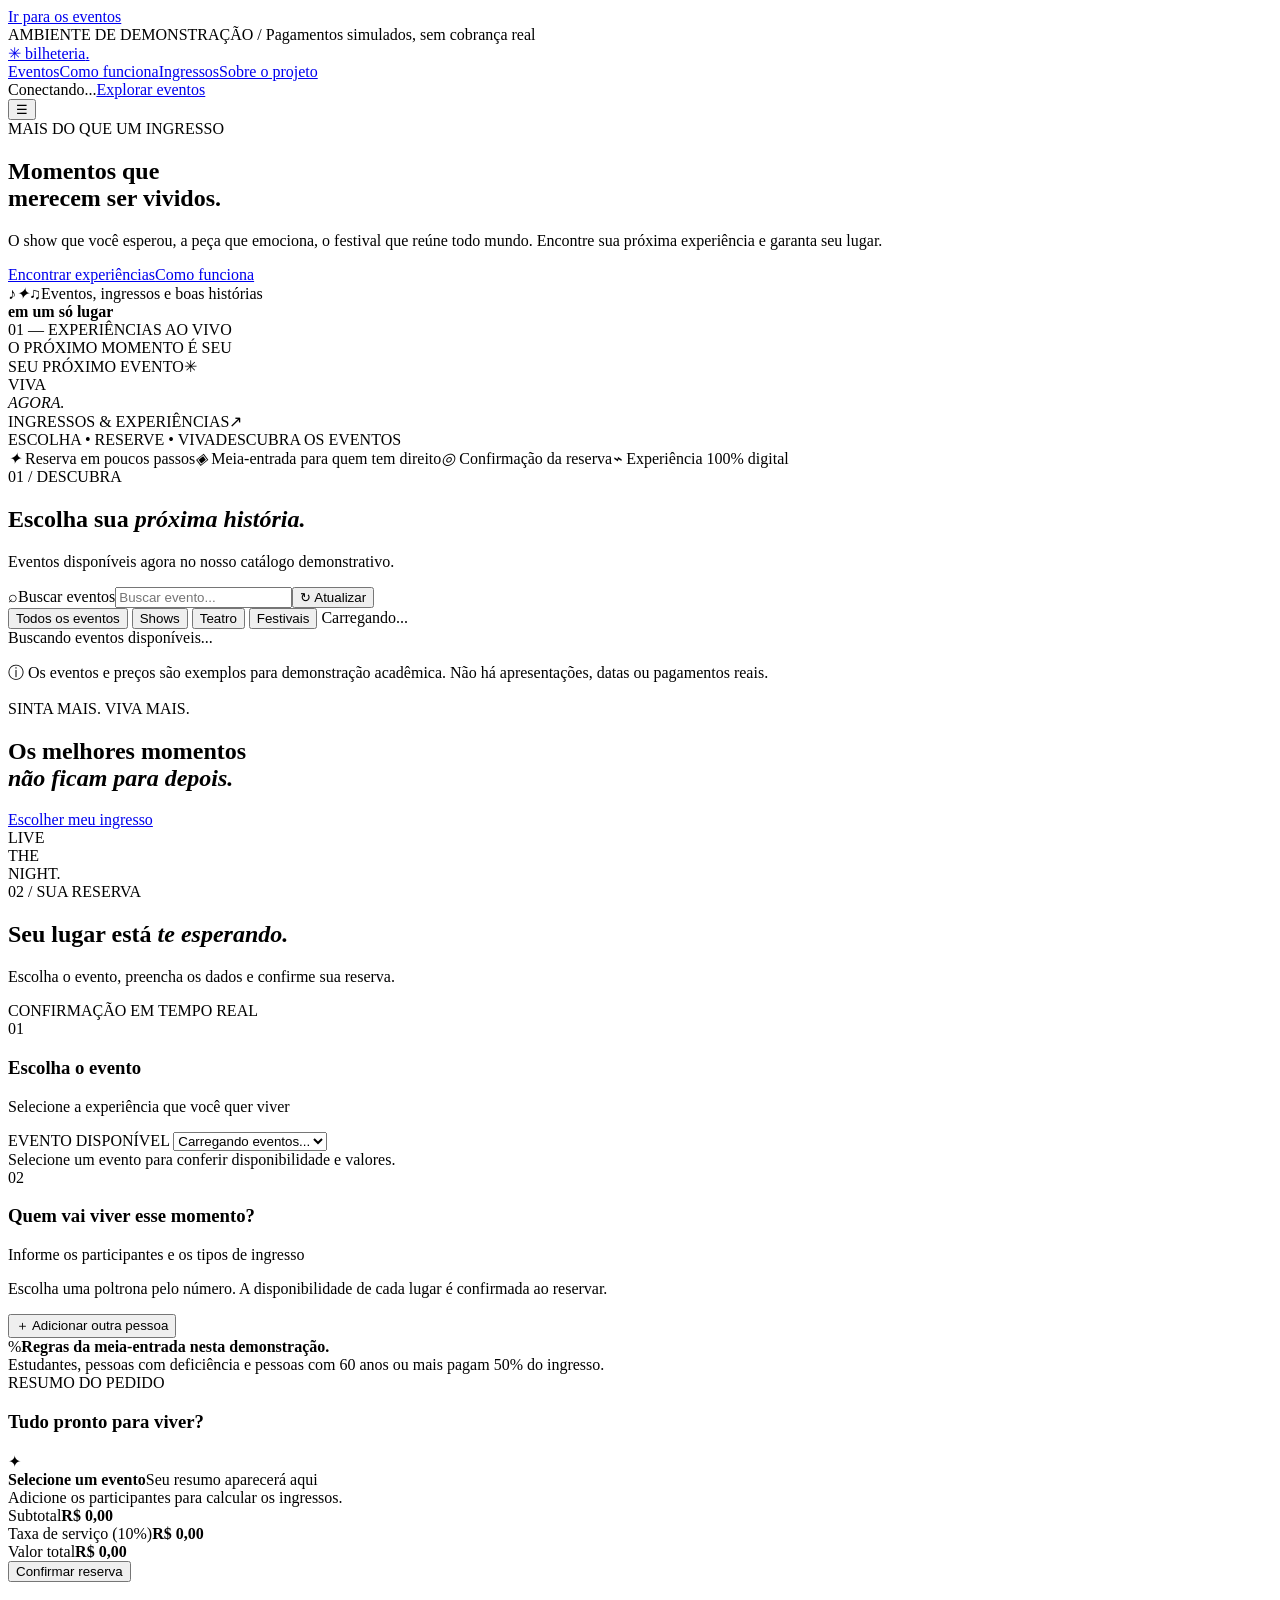
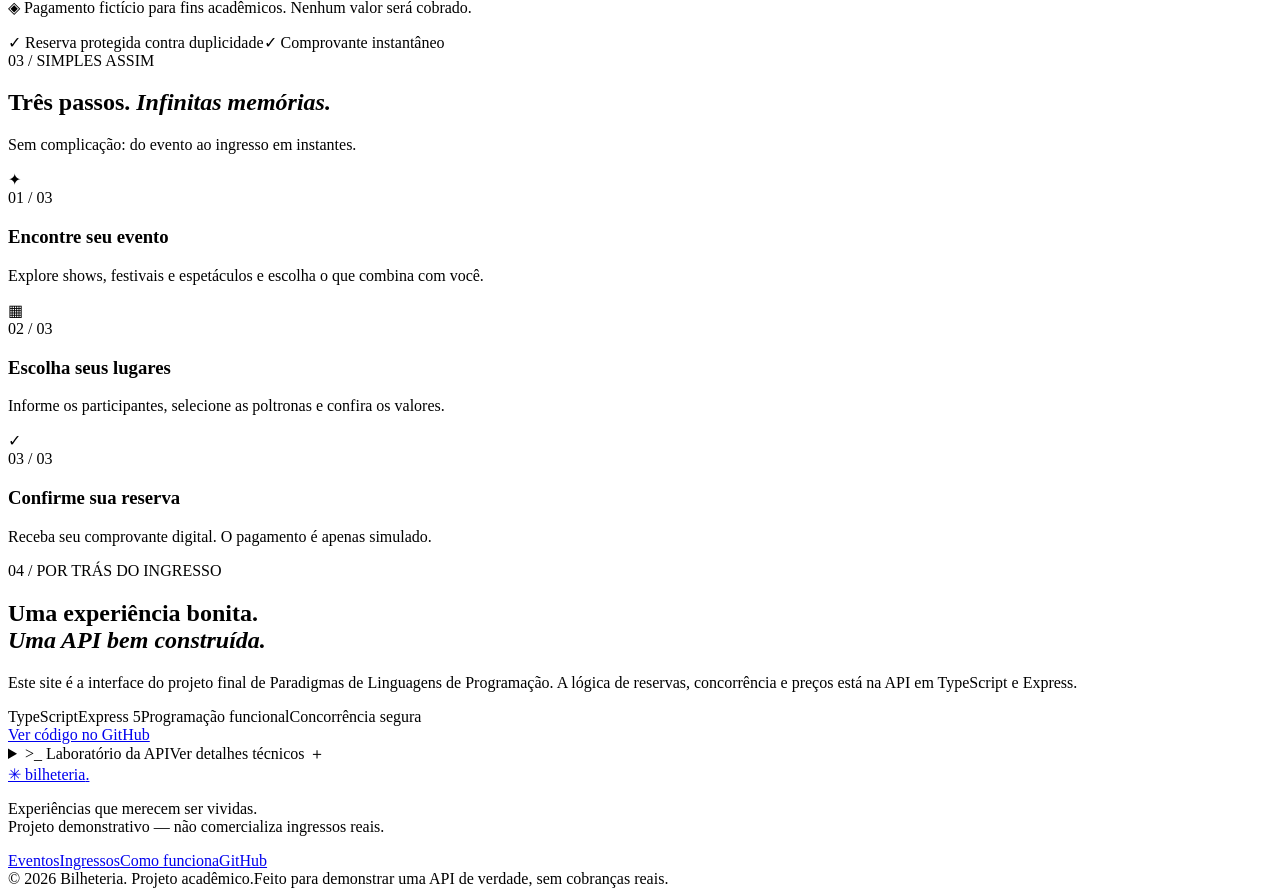
==== public/index.html @ a70cb49b "Corrige validação de reservas e interface e adiciona regressões completas" ====
<!doctype html>
<html lang="pt-BR">
<head>
  <meta charset="utf-8">
  <meta name="viewport" content="width=device-width, initial-scale=1">
  <meta name="theme-color" content="#090a10">
  <meta name="description" content="Escolha seu evento, selecione as poltronas e reserve ingressos em uma experiência simples e segura. Projeto demonstrativo de bilheteria.">
  <title>Bilheteria. — Viva o que importa</title>
  <link rel="preconnect" href="https://fonts.googleapis.com">
  <link rel="preconnect" href="https://fonts.gstatic.com" crossorigin>
  <link href="https://fonts.googleapis.com/css2?family=DM+Sans:wght@400;500;600;700;800&family=Outfit:wght@400;500;600;700;800;900&display=swap" rel="stylesheet">
  <link rel="stylesheet" href="/styles.css">
  <script src="/app.js" defer></script>
</head>
<body>
  <a class="skip-link" href="#eventos">Ir para os eventos</a>
  <div class="announcement"><span class="pulse"></span> AMBIENTE DE DEMONSTRAÇÃO <span class="announcement-divider">/</span> Pagamentos simulados, sem cobrança real</div>
  <header class="site-header">
    <div class="nav-container">
      <a class="logo" href="#inicio" aria-label="Bilheteria, início"><span class="logo-mark">✳</span> bilheteria<span class="logo-dot">.</span></a>
      <nav class="main-nav" aria-label="Menu principal">
        <a href="#eventos">Eventos</a><a href="#como-funciona">Como funciona</a><a href="#reserva">Ingressos</a><a href="#tecnologia">Sobre o projeto</a>
      </nav>
      <div class="nav-actions"><span class="connection-label" id="connection-label"><span class="connection-dot"></span> Conectando...</span><a class="nav-cta" href="#eventos">Explorar eventos</a></div>
      <button class="mobile-toggle" id="mobile-toggle" type="button" aria-expanded="false" aria-controls="mobile-menu" aria-label="Abrir menu">☰</button>
    </div>
    <nav class="mobile-menu" id="mobile-menu" aria-label="Menu móvel" hidden>
      <a href="#eventos">Eventos</a><a href="#como-funciona">Como funciona</a><a href="#reserva">Ingressos</a><a href="#tecnologia">Sobre o projeto</a>
    </nav>
  </header>

  <main id="inicio">
    <section class="hero container" aria-labelledby="hero-heading">
      <div class="hero-main">
        <div class="hero-kicker"><span class="kicker-line"></span> MAIS DO QUE UM INGRESSO</div>
        <h1 id="hero-heading">Momentos que<br><span>merecem ser vividos<span class="hero-period">.</span></span></h1>
        <p>O show que você esperou, a peça que emociona, o festival que reúne todo mundo. Encontre sua próxima experiência e garanta seu lugar.</p>
        <div class="hero-actions"><a class="btn btn-lime" href="#eventos">Encontrar experiências</a><a class="hero-text-link" href="#como-funciona">Como funciona</a></div>
        <div class="hero-proof"><span class="proof-avatars" aria-hidden="true"><i>♪</i><i>✦</i><i>♫</i></span><span>Eventos, ingressos e boas histórias<br><strong>em um só lugar</strong></span></div>
      </div>
      <div class="hero-media" aria-label="Público aproveitando um evento ao vivo">
        <div class="hero-photo"></div>
        <div class="hero-image-shade"></div>
        <div class="photo-index">01 — EXPERIÊNCIAS AO VIVO</div>
        <div class="hero-side-caption">O PRÓXIMO MOMENTO É SEU</div>
        <div class="hero-ticket" aria-hidden="true">
          <div class="mini-ticket-top"><span>SEU PRÓXIMO EVENTO</span><span>✳</span></div>
          <div class="mini-ticket-body"><span class="mini-ticket-word">VIVA<br><em>AGORA.</em></span><div class="fake-barcode"></div></div>
          <div class="mini-ticket-footer"><span>INGRESSOS & EXPERIÊNCIAS</span><span>↗</span></div>
        </div>
      </div>
      <div class="hero-bottom"><span>ESCOLHA • RESERVE • VIVA</span><span class="scroll-cue">DESCUBRA OS EVENTOS</span></div>
    </section>

    <section class="benefit-strip" aria-label="Benefícios da bilheteria"><div class="container strip-inner"><span><i aria-hidden="true">✦</i> Reserva em poucos passos</span><span><i aria-hidden="true">◈</i> Meia-entrada para quem tem direito</span><span><i aria-hidden="true">◎</i> Confirmação da reserva</span><span><i aria-hidden="true">⌁</i> Experiência 100% digital</span></div></section>

    <section class="events-section container" id="eventos" aria-labelledby="events-heading">
      <div class="section-heading">
        <div><div class="eyebrow">01 / DESCUBRA</div><h2 id="events-heading" tabindex="-1">Escolha sua <em>próxima história.</em></h2><p>Eventos disponíveis agora no nosso catálogo demonstrativo.</p></div>
        <div class="section-tools"><label class="search-wrap"><span aria-hidden="true">⌕</span><span class="sr-only">Buscar eventos</span><input id="search-events" type="search" placeholder="Buscar evento..." autocomplete="off"></label><button class="outline-button" type="button" id="refresh-events"><span aria-hidden="true">↻</span> Atualizar</button></div>
      </div>
      <div class="filter-row" role="group" aria-label="Filtrar por categoria">
        <button class="filter-pill active" type="button" data-filter="todos" aria-pressed="true">Todos os eventos</button>
        <button class="filter-pill" type="button" data-filter="show" aria-pressed="false">Shows</button>
        <button class="filter-pill" type="button" data-filter="teatro" aria-pressed="false">Teatro</button>
        <button class="filter-pill" type="button" data-filter="festival" aria-pressed="false">Festivais</button>
        <span class="catalog-counter" id="catalog-counter">Carregando...</span>
      </div>
      <div class="events-grid" id="events-grid" aria-live="polite"><div class="loading-events"><span class="spinner"></span> Buscando eventos disponíveis...</div></div>
      <p class="events-footnote"><span aria-hidden="true">ⓘ</span> Os eventos e preços são exemplos para demonstração acadêmica. Não há apresentações, datas ou pagamentos reais.</p>
    </section>

    <section class="story-banner container" aria-label="Inspiração para o próximo evento"><div class="story-banner-inner"><div><span class="banner-label">SINTA MAIS. VIVA MAIS.</span><h2>Os melhores momentos<br><em>não ficam para depois.</em></h2><a href="#reserva" class="banner-link">Escolher meu ingresso</a></div><div class="banner-graphic" aria-hidden="true"><span>LIVE<br>THE<br>NIGHT<span class="banner-dot">.</span></span><div class="banner-ring"></div></div></div></section>

    <section class="booking-section" id="reserva" aria-labelledby="booking-heading"><div class="container">
      <div class="section-heading booking-title"><div><div class="eyebrow">02 / SUA RESERVA</div><h2 id="booking-heading">Seu lugar está <em>te esperando.</em></h2><p>Escolha o evento, preencha os dados e confirme sua reserva.</p></div><span class="section-note"><span class="pulse"></span> CONFIRMAÇÃO EM TEMPO REAL</span></div>
      <div class="booking-layout">
        <div class="booking-main">
          <div class="booking-step-heading"><div class="step-number">01</div><div><h3>Escolha o evento</h3><p>Selecione a experiência que você quer viver</p></div></div>
          <label for="event-select" class="field-label">EVENTO DISPONÍVEL</label>
          <select id="event-select" class="select-input" form="reservation-form" required aria-describedby="seat-guidance"><option value="">Carregando eventos...</option></select>
          <div class="selected-event" id="selected-event"><span class="selected-placeholder">Selecione um evento para conferir disponibilidade e valores.</span></div>
          <div class="booking-divider"></div>
          <div class="booking-step-heading"><div class="step-number">02</div><div><h3>Quem vai viver esse momento?</h3><p>Informe os participantes e os tipos de ingresso</p></div></div>
          <form id="reservation-form" novalidate>
            <p class="seat-guidance" id="seat-guidance">Escolha uma poltrona pelo número. A disponibilidade de cada lugar é confirmada ao reservar.</p>
            <div id="reservation-message" class="reservation-message" role="status" aria-live="polite" aria-atomic="true" hidden></div>
            <button type="button" class="outline-button reset-reservation" id="reset-reservation" hidden>Entendi, iniciar outro pedido</button>
            <div id="ticket-list" class="ticket-list"></div>
            <button type="button" class="add-person" id="add-ticket"><span aria-hidden="true">＋</span> Adicionar outra pessoa</button>
            <div class="discount-note"><span class="note-icon">%</span><span><strong>Regras da meia-entrada nesta demonstração.</strong><br>Estudantes, pessoas com deficiência e pessoas com 60 anos ou mais pagam 50% do ingresso.</span></div>
          </form>
        </div>
        <aside class="checkout-panel" aria-labelledby="checkout-heading">
          <div class="checkout-eyebrow">RESUMO DO PEDIDO</div><h3 id="checkout-heading">Tudo pronto para viver?</h3>
          <div class="checkout-event" id="checkout-event"><div class="checkout-event-icon">✦</div><div><strong>Selecione um evento</strong><span>Seu resumo aparecerá aqui</span></div></div>
          <div class="summary-divider"></div>
          <div class="summary-rows" id="summary-rows"><div class="summary-empty">Adicione os participantes para calcular os ingressos.</div></div>
          <div class="summary-divider"></div>
          <div class="price-line"><span>Subtotal</span><strong id="summary-subtotal">R$ 0,00</strong></div>
          <div class="price-line"><span>Taxa de serviço (10%)</span><strong id="summary-fee">R$ 0,00</strong></div>
          <div class="summary-total"><span>Valor total</span><strong id="summary-total">R$ 0,00</strong></div>
          <button class="btn btn-lime checkout-button" type="submit" form="reservation-form" id="submit-reservation">Confirmar reserva</button>
          <p class="checkout-disclaimer"><span aria-hidden="true">◈</span> Pagamento fictício para fins acadêmicos. Nenhum valor será cobrado.</p>
          <div class="checkout-security"><span>✓ Reserva protegida contra duplicidade</span><span>✓ Comprovante instantâneo</span></div>
        </aside>
      </div>
    </div></section>

    <section class="how-section container" id="como-funciona" aria-labelledby="how-heading"><div class="section-heading"><div><div class="eyebrow">03 / SIMPLES ASSIM</div><h2 id="how-heading">Três passos. <em>Infinitas memórias.</em></h2><p>Sem complicação: do evento ao ingresso em instantes.</p></div></div>
      <div class="how-grid">
        <article class="how-card"><div class="how-icon">✦</div><div class="how-number">01 / 03</div><h3>Encontre seu evento</h3><p>Explore shows, festivais e espetáculos e escolha o que combina com você.</p></article>
        <article class="how-card"><div class="how-icon">▦</div><div class="how-number">02 / 03</div><h3>Escolha seus lugares</h3><p>Informe os participantes, selecione as poltronas e confira os valores.</p></article>
        <article class="how-card"><div class="how-icon">✓</div><div class="how-number">03 / 03</div><h3>Confirme sua reserva</h3><p>Receba seu comprovante digital. O pagamento é apenas simulado.</p></article>
      </div>
    </section>

    <section class="tech-section" id="tecnologia"><div class="container tech-content"><div><span class="eyebrow">04 / POR TRÁS DO INGRESSO</span><h2>Uma experiência bonita.<br><em>Uma API bem construída.</em></h2><p>Este site é a interface do projeto final de Paradigmas de Linguagens de Programação. A lógica de reservas, concorrência e preços está na API em TypeScript e Express.</p><div class="tech-tags"><span>TypeScript</span><span>Express 5</span><span>Programação funcional</span><span>Concorrência segura</span></div><a href="https://github.com/Gaabllez/bilheteria-api" target="_blank" rel="noopener noreferrer" class="outline-button tech-link">Ver código no GitHub</a></div>
    <details class="api-details"><summary><span><span class="terminal-icon">&gt;_</span> Laboratório da API</span><span>Ver detalhes técnicos ＋</span></summary><div class="api-inner"><p>As mesmas rotas do projeto original permanecem disponíveis:</p><div class="endpoint"><span class="get">GET</span><code>/eventos</code><span>Lista eventos e disponibilidade</span></div><div class="endpoint"><span class="post">POST</span><code>/reservas</code><span>Processa uma reserva e retorna comprovante</span></div><div class="api-response-heading"><span>Última resposta HTTP</span><button type="button" id="copy-response">Copiar JSON</button></div><div class="response-meta" id="response-meta">Nenhuma requisição enviada.</div><pre id="response-body" class="response-code">Aguardando resposta da API.</pre><p class="api-warning">A API não informa quais poltronas estão ocupadas individualmente; a confirmação ocorre ao reservar. Em caso de conflito, escolha outro lugar.</p></div></details>
    </div></section>
  </main>

  <footer class="site-footer"><div class="container footer-layout"><div><a class="logo footer-logo" href="#inicio"><span class="logo-mark">✳</span> bilheteria<span class="logo-dot">.</span></a><p>Experiências que merecem ser vividas.<br>Projeto demonstrativo — não comercializa ingressos reais.</p></div><div class="footer-links"><a href="#eventos">Eventos</a><a href="#reserva">Ingressos</a><a href="#como-funciona">Como funciona</a><a href="https://github.com/Gaabllez/bilheteria-api" target="_blank" rel="noopener noreferrer">GitHub</a></div></div><div class="container footer-bottom"><span>© 2026 Bilheteria. Projeto acadêmico.</span><span>Feito para demonstrar uma API de verdade, sem cobranças reais.</span></div></footer>

  <dialog id="receipt-dialog" class="receipt-dialog" aria-labelledby="receipt-heading"><div class="receipt-content"><div class="receipt-success"><span>✓</span></div><div class="receipt-kicker">RESERVA CONFIRMADA</div><h2 id="receipt-heading">Seu momento começa agora.</h2><p>Sua reserva de demonstração foi confirmada. Guarde os dados do seu comprovante.</p><div class="receipt-ticket"><div class="receipt-top"><span>COMPROVANTE DIGITAL</span><span>✳ BILHETERIA.</span></div><div class="receipt-info" id="receipt-info"></div><div class="receipt-divider"></div><div class="receipt-items" id="receipt-items"></div><div class="receipt-total"><span>TOTAL DA RESERVA</span><strong id="receipt-total"></strong></div></div><div class="receipt-actions"><button type="button" class="btn btn-lime" id="close-receipt">Voltar aos eventos</button><button type="button" class="outline-button" id="print-receipt">Imprimir comprovante</button></div><span class="receipt-disclaimer">Comprovante fictício: não é válido para entrada em eventos reais.</span></div></dialog>
  <div id="toast" class="toast" role="status" aria-live="polite" hidden></div>
  <template id="ticket-template"><fieldset class="ticket-card"><legend class="sr-only">Dados do participante</legend><div class="ticket-card-head"><span class="ticket-tag">INGRESSO 01</span><button type="button" class="remove-ticket" aria-label="Remover participante">Remover <span>×</span></button></div><div class="ticket-fields"><label class="form-field name-field">NOME COMPLETO<input name="nome" type="text" placeholder="Como você se chama?" maxlength="80" autocomplete="name" aria-describedby="reservation-message" required></label><label class="form-field">IDADE<input name="idade" type="number" min="0" max="120" step="1" inputmode="numeric" value="25" aria-describedby="reservation-message" required></label><label class="form-field">POLTRONA<input name="poltrona" type="number" min="1" step="1" inputmode="numeric" value="1" aria-describedby="seat-guidance reservation-message" required></label></div><div class="ticket-checks"><label><input name="estudante" type="checkbox"><span>Sou estudante</span></label><label><input name="pcd" type="checkbox"><span>Sou pessoa com deficiência</span></label></div><div class="ticket-price"><span class="ticket-kind">Entrada inteira</span><strong class="ticket-amount">R$ 0,00</strong></div></fieldset></template>
</body>
</html>
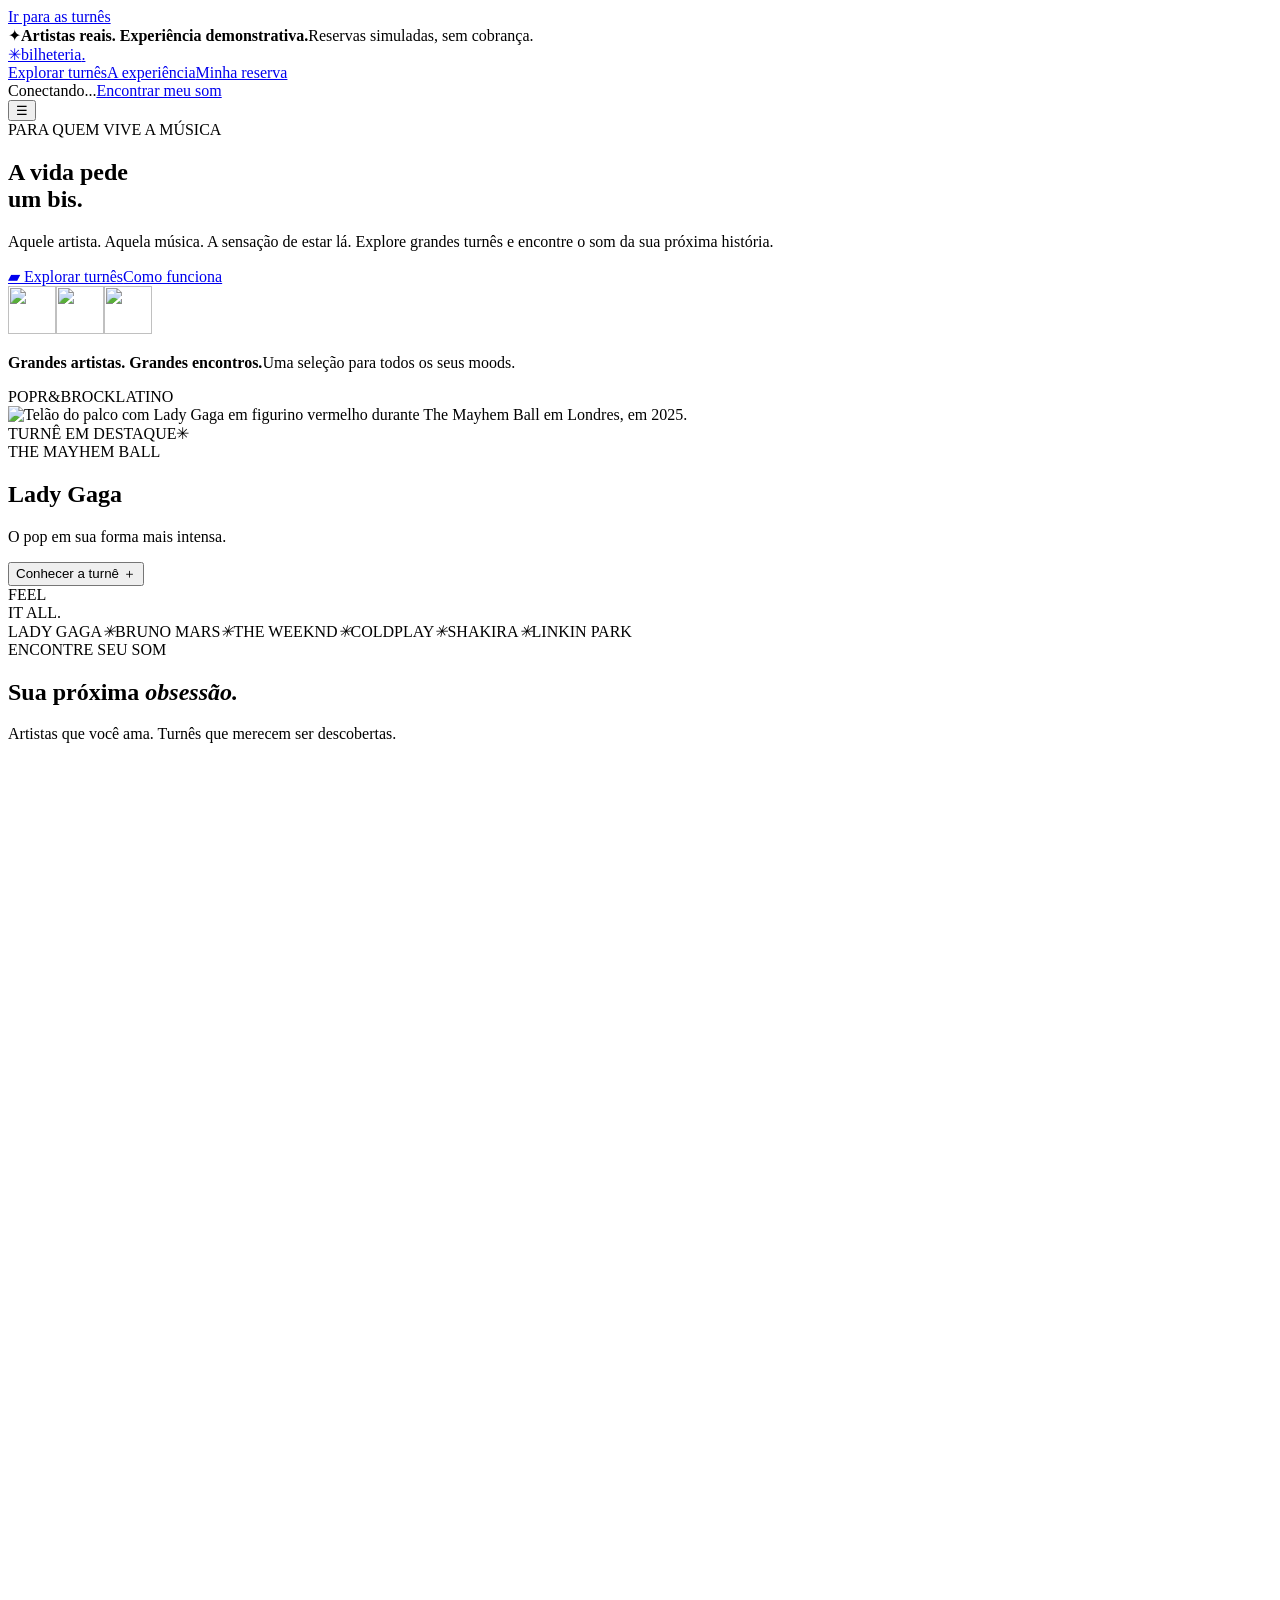
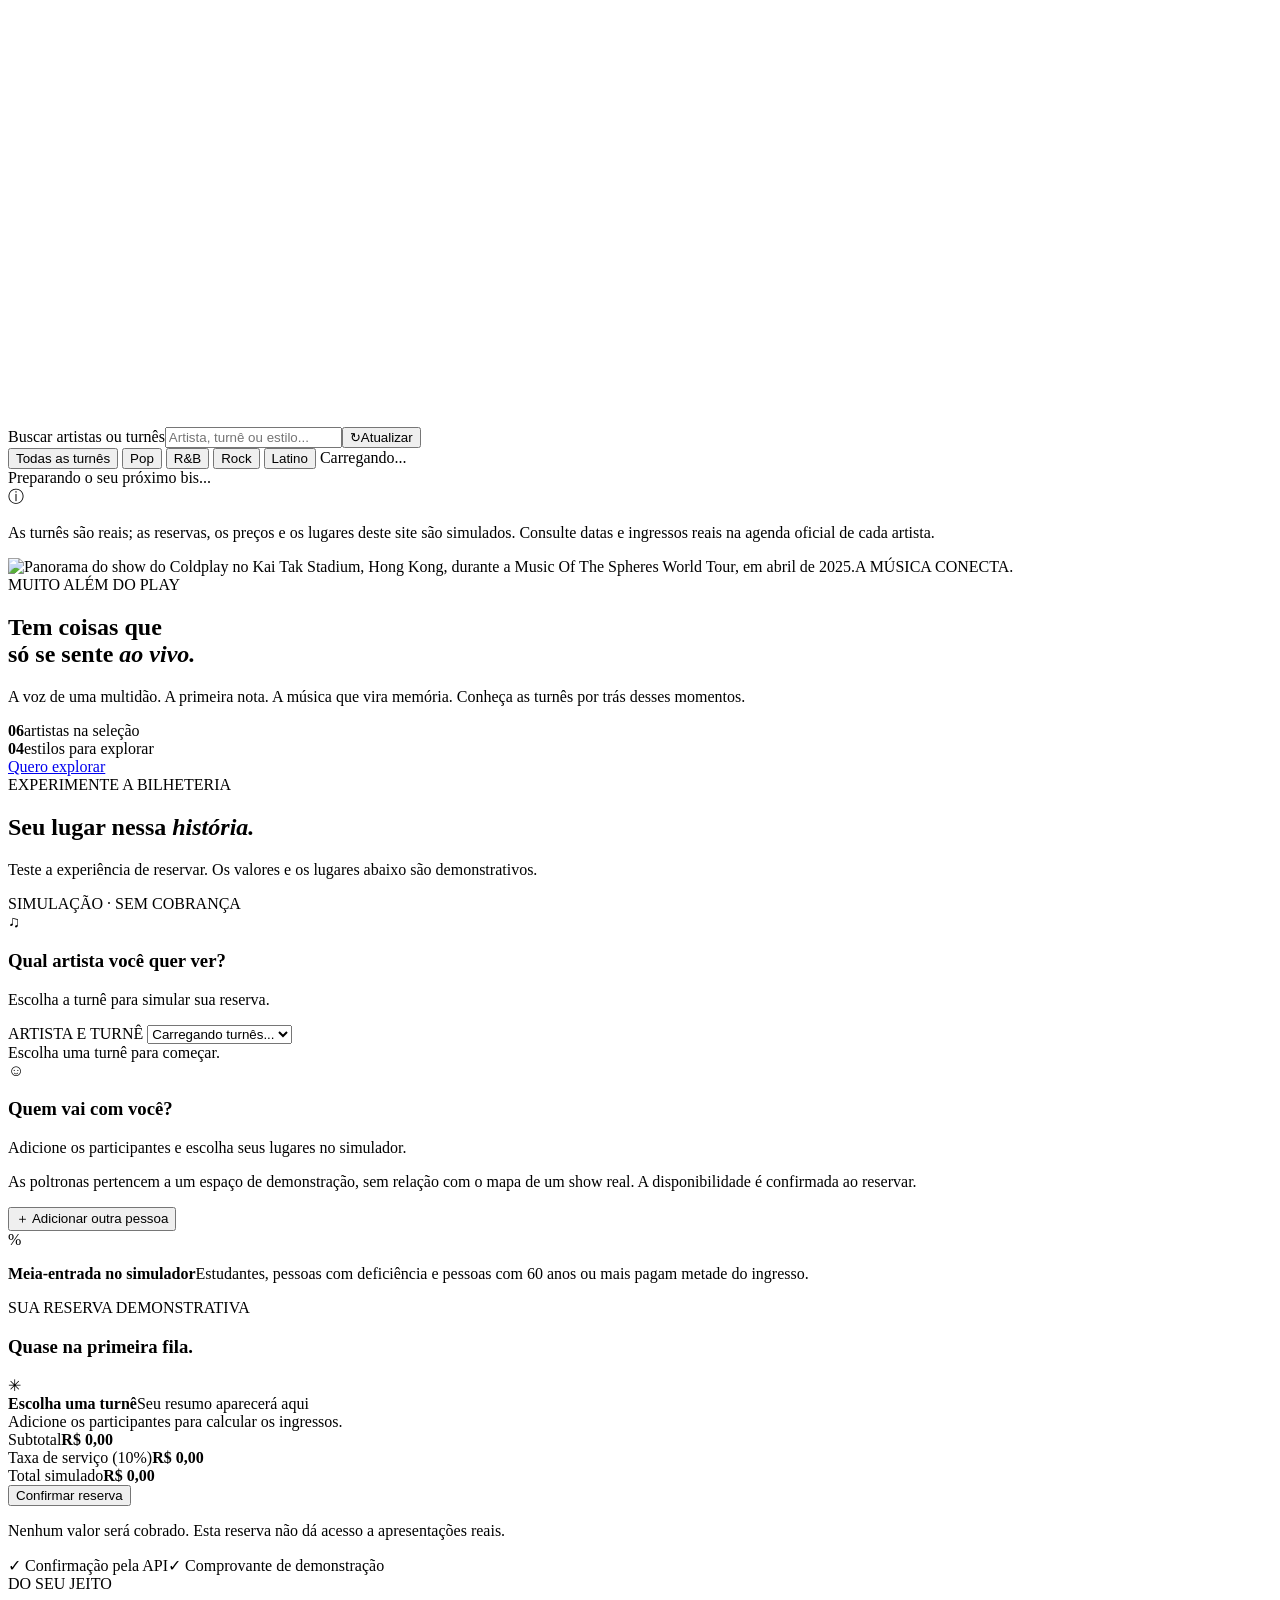
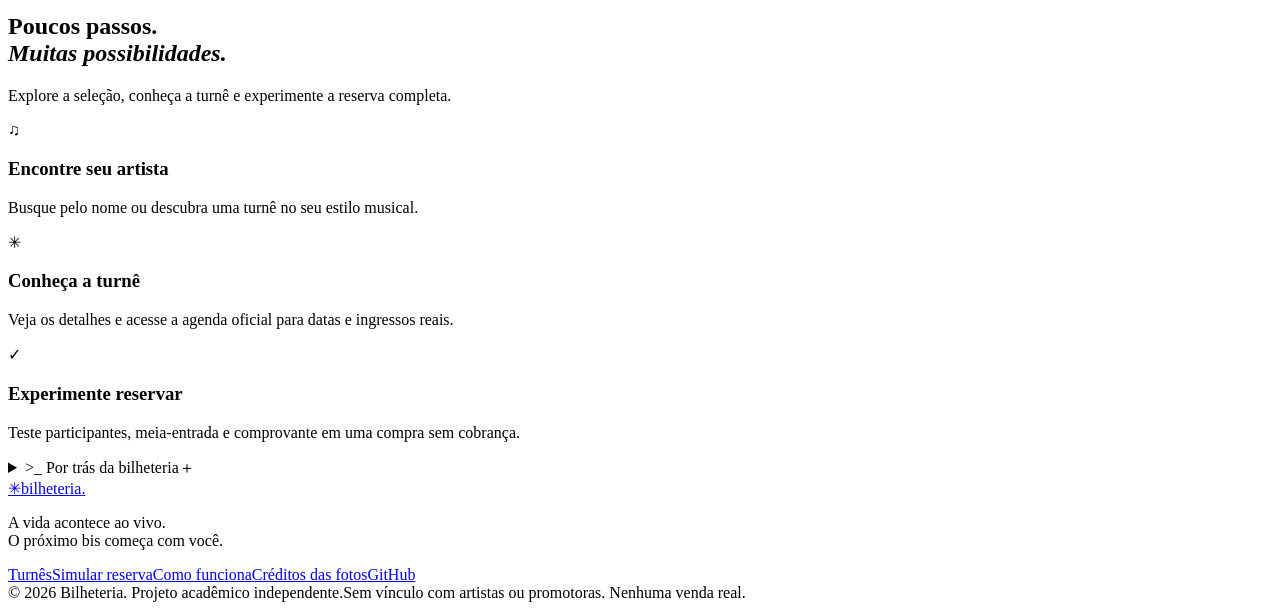
==== commit a630347e: "feat: apresentar artistas e turnês reais em nova experiência de bilheteria" ====
--- a/public/index.html
+++ b/public/index.html
@@ -3,9 +3,10 @@
 <head>
   <meta charset="utf-8">
   <meta name="viewport" content="width=device-width, initial-scale=1">
-  <meta name="theme-color" content="#090a10">
-  <meta name="description" content="Escolha seu evento, selecione as poltronas e reserve ingressos em uma experiência simples e segura. Projeto demonstrativo de bilheteria.">
+  <meta name="theme-color" content="#0a0b0d">
+  <meta name="description" content="Explore turnês reais de Lady Gaga, Bruno Mars, The Weeknd, Coldplay, Shakira e Linkin Park. Conheça os shows e experimente nossa bilheteria acadêmica.">
   <title>Bilheteria. — Viva o que importa</title>
+  <link rel="icon" href="/favicon.svg" type="image/svg+xml">
   <link rel="preconnect" href="https://fonts.googleapis.com">
   <link rel="preconnect" href="https://fonts.gstatic.com" crossorigin>
   <link href="https://fonts.googleapis.com/css2?family=DM+Sans:wght@400;500;600;700;800&family=Outfit:wght@400;500;600;700;800;900&display=swap" rel="stylesheet">
@@ -13,117 +14,120 @@
   <script src="/app.js" defer></script>
 </head>
 <body>
-  <a class="skip-link" href="#eventos">Ir para os eventos</a>
-  <div class="announcement"><span class="pulse"></span> AMBIENTE DE DEMONSTRAÇÃO <span class="announcement-divider">/</span> Pagamentos simulados, sem cobrança real</div>
+  <a class="skip-link" href="#eventos">Ir para as turnês</a>
+  <div class="announcement"><span class="demo-mark" aria-hidden="true">✦</span><strong>Artistas reais. Experiência demonstrativa.</strong><span>Reservas simuladas, sem cobrança.</span></div>
   <header class="site-header">
-    <div class="nav-container">
-      <a class="logo" href="#inicio" aria-label="Bilheteria, início"><span class="logo-mark">✳</span> bilheteria<span class="logo-dot">.</span></a>
-      <nav class="main-nav" aria-label="Menu principal">
-        <a href="#eventos">Eventos</a><a href="#como-funciona">Como funciona</a><a href="#reserva">Ingressos</a><a href="#tecnologia">Sobre o projeto</a>
-      </nav>
-      <div class="nav-actions"><span class="connection-label" id="connection-label"><span class="connection-dot"></span> Conectando...</span><a class="nav-cta" href="#eventos">Explorar eventos</a></div>
-      <button class="mobile-toggle" id="mobile-toggle" type="button" aria-expanded="false" aria-controls="mobile-menu" aria-label="Abrir menu">☰</button>
+    <div class="container nav-container">
+      <a class="logo" href="#inicio" aria-label="Bilheteria, início"><span class="logo-mark" aria-hidden="true">✳</span><span>bilheteria<span class="logo-dot">.</span></span></a>
+      <nav class="main-nav" aria-label="Menu principal"><a href="#eventos">Explorar turnês</a><a href="#experiencias">A experiência</a><a href="#reserva">Minha reserva</a></nav>
+      <div class="nav-actions"><span class="connection-label" id="connection-label"><span class="connection-dot"></span> Conectando...</span><a class="nav-cta" href="#eventos">Encontrar meu som</a></div>
+      <button class="mobile-toggle" id="mobile-toggle" type="button" aria-expanded="false" aria-controls="mobile-menu" aria-label="Abrir menu"><span aria-hidden="true">☰</span></button>
     </div>
-    <nav class="mobile-menu" id="mobile-menu" aria-label="Menu móvel" hidden>
-      <a href="#eventos">Eventos</a><a href="#como-funciona">Como funciona</a><a href="#reserva">Ingressos</a><a href="#tecnologia">Sobre o projeto</a>
-    </nav>
+    <nav class="mobile-menu" id="mobile-menu" aria-label="Menu móvel" hidden><a href="#eventos">Explorar turnês</a><a href="#experiencias">A experiência</a><a href="#reserva">Minha reserva</a><a href="#como-funciona">Como funciona</a></nav>
   </header>
 
   <main id="inicio">
     <section class="hero container" aria-labelledby="hero-heading">
       <div class="hero-main">
-        <div class="hero-kicker"><span class="kicker-line"></span> MAIS DO QUE UM INGRESSO</div>
-        <h1 id="hero-heading">Momentos que<br><span>merecem ser vividos<span class="hero-period">.</span></span></h1>
-        <p>O show que você esperou, a peça que emociona, o festival que reúne todo mundo. Encontre sua próxima experiência e garanta seu lugar.</p>
-        <div class="hero-actions"><a class="btn btn-lime" href="#eventos">Encontrar experiências</a><a class="hero-text-link" href="#como-funciona">Como funciona</a></div>
-        <div class="hero-proof"><span class="proof-avatars" aria-hidden="true"><i>♪</i><i>✦</i><i>♫</i></span><span>Eventos, ingressos e boas histórias<br><strong>em um só lugar</strong></span></div>
+        <div class="hero-kicker"><span class="kicker-line"></span> PARA QUEM VIVE A MÚSICA</div>
+        <h1 id="hero-heading">A vida pede<br><span>um bis.</span></h1>
+        <p>Aquele artista. Aquela música. A sensação de estar lá. Explore grandes turnês e encontre o som da sua próxima história.</p>
+        <div class="hero-actions"><a class="btn btn-lime" href="#eventos"><span class="ticket-icon" aria-hidden="true">▰</span> Explorar turnês</a><a class="hero-text-link" href="#como-funciona">Como funciona</a></div>
+        <div class="hero-proof"><div class="artist-avatars" aria-hidden="true"><img src="/images/artists/gaga.webp" alt="" width="48" height="48"><img src="/images/artists/bruno-mars.webp" alt="" width="48" height="48"><img src="/images/artists/the-weeknd.webp" alt="" width="48" height="48"></div><p><strong>Grandes artistas. Grandes encontros.</strong><span>Uma seleção para todos os seus moods.</span></p></div>
+        <div class="hero-bottom"><span>POP</span><span>R&amp;B</span><span>ROCK</span><span>LATINO</span></div>
       </div>
-      <div class="hero-media" aria-label="Público aproveitando um evento ao vivo">
-        <div class="hero-photo"></div>
+      <div class="hero-media">
+        <img class="hero-photo" src="/images/artists/hero-gaga.webp" alt="Telão do palco com Lady Gaga em figurino vermelho durante The Mayhem Ball em Londres, em 2025." width="1600" height="900" fetchpriority="high">
         <div class="hero-image-shade"></div>
-        <div class="photo-index">01 — EXPERIÊNCIAS AO VIVO</div>
-        <div class="hero-side-caption">O PRÓXIMO MOMENTO É SEU</div>
-        <div class="hero-ticket" aria-hidden="true">
-          <div class="mini-ticket-top"><span>SEU PRÓXIMO EVENTO</span><span>✳</span></div>
-          <div class="mini-ticket-body"><span class="mini-ticket-word">VIVA<br><em>AGORA.</em></span><div class="fake-barcode"></div></div>
-          <div class="mini-ticket-footer"><span>INGRESSOS & EXPERIÊNCIAS</span><span>↗</span></div>
-        </div>
+        <div class="hero-topline"><span class="hero-feature-tag">TURNÊ EM DESTAQUE</span><span class="hero-symbol" aria-hidden="true">✳</span></div>
+        <div class="hero-artist"><span class="hero-tour-label">THE MAYHEM BALL</span><h2>Lady Gaga</h2><p>O pop em sua forma mais intensa.</p><button class="hero-tour-button" id="featured-tour" type="button">Conhecer a turnê <span aria-hidden="true">＋</span></button></div>
+        <div class="hero-stamp" aria-hidden="true">FEEL<br>IT ALL.</div>
       </div>
-      <div class="hero-bottom"><span>ESCOLHA • RESERVE • VIVA</span><span class="scroll-cue">DESCUBRA OS EVENTOS</span></div>
     </section>
 
-    <section class="benefit-strip" aria-label="Benefícios da bilheteria"><div class="container strip-inner"><span><i aria-hidden="true">✦</i> Reserva em poucos passos</span><span><i aria-hidden="true">◈</i> Meia-entrada para quem tem direito</span><span><i aria-hidden="true">◎</i> Confirmação da reserva</span><span><i aria-hidden="true">⌁</i> Experiência 100% digital</span></div></section>
+    <div class="artist-ribbon" aria-hidden="true"><div class="container"><span>LADY GAGA</span><i>✳</i><span>BRUNO MARS</span><i>✳</i><span>THE WEEKND</span><i>✳</i><span>COLDPLAY</span><i>✳</i><span>SHAKIRA</span><i>✳</i><span>LINKIN PARK</span></div></div>
 
     <section class="events-section container" id="eventos" aria-labelledby="events-heading">
       <div class="section-heading">
-        <div><div class="eyebrow">01 / DESCUBRA</div><h2 id="events-heading" tabindex="-1">Escolha sua <em>próxima história.</em></h2><p>Eventos disponíveis agora no nosso catálogo demonstrativo.</p></div>
-        <div class="section-tools"><label class="search-wrap"><span aria-hidden="true">⌕</span><span class="sr-only">Buscar eventos</span><input id="search-events" type="search" placeholder="Buscar evento..." autocomplete="off"></label><button class="outline-button" type="button" id="refresh-events"><span aria-hidden="true">↻</span> Atualizar</button></div>
+        <div><div class="eyebrow">ENCONTRE SEU SOM</div><h2 id="events-heading" tabindex="-1">Sua próxima <em>obsessão.</em></h2><p>Artistas que você ama. Turnês que merecem ser descobertas.</p></div>
+        <div class="section-tools"><label class="search-wrap" for="search-events"><svg aria-hidden="true" viewBox="0 0 24 24" fill="none"><circle cx="10.5" cy="10.5" r="6.5"></circle><path d="m16 16 5 5"></path></svg><span class="sr-only">Buscar artistas ou turnês</span><input id="search-events" type="search" placeholder="Artista, turnê ou estilo..." autocomplete="off"></label><button class="outline-button refresh-button" type="button" id="refresh-events" aria-label="Atualizar catálogo"><span aria-hidden="true">↻</span><span class="refresh-label">Atualizar</span></button></div>
       </div>
-      <div class="filter-row" role="group" aria-label="Filtrar por categoria">
-        <button class="filter-pill active" type="button" data-filter="todos" aria-pressed="true">Todos os eventos</button>
-        <button class="filter-pill" type="button" data-filter="show" aria-pressed="false">Shows</button>
-        <button class="filter-pill" type="button" data-filter="teatro" aria-pressed="false">Teatro</button>
-        <button class="filter-pill" type="button" data-filter="festival" aria-pressed="false">Festivais</button>
+      <div class="filter-row" role="group" aria-label="Filtrar por estilo musical">
+        <button class="filter-pill active" type="button" data-filter="todos" aria-pressed="true">Todas as turnês</button>
+        <button class="filter-pill" type="button" data-filter="pop" aria-pressed="false">Pop</button>
+        <button class="filter-pill" type="button" data-filter="rnb" aria-pressed="false">R&amp;B</button>
+        <button class="filter-pill" type="button" data-filter="rock" aria-pressed="false">Rock</button>
+        <button class="filter-pill" type="button" data-filter="latino" aria-pressed="false">Latino</button>
         <span class="catalog-counter" id="catalog-counter">Carregando...</span>
       </div>
-      <div class="events-grid" id="events-grid" aria-live="polite"><div class="loading-events"><span class="spinner"></span> Buscando eventos disponíveis...</div></div>
-      <p class="events-footnote"><span aria-hidden="true">ⓘ</span> Os eventos e preços são exemplos para demonstração acadêmica. Não há apresentações, datas ou pagamentos reais.</p>
+      <div class="events-grid" id="events-grid" aria-live="polite"><div class="loading-events"><span class="spinner"></span> Preparando o seu próximo bis...</div></div>
+      <div class="catalog-note"><span aria-hidden="true">ⓘ</span><p>As turnês são reais; as reservas, os preços e os lugares deste site são simulados. Consulte datas e ingressos reais na agenda oficial de cada artista.</p></div>
     </section>
 
-    <section class="story-banner container" aria-label="Inspiração para o próximo evento"><div class="story-banner-inner"><div><span class="banner-label">SINTA MAIS. VIVA MAIS.</span><h2>Os melhores momentos<br><em>não ficam para depois.</em></h2><a href="#reserva" class="banner-link">Escolher meu ingresso</a></div><div class="banner-graphic" aria-hidden="true"><span>LIVE<br>THE<br>NIGHT<span class="banner-dot">.</span></span><div class="banner-ring"></div></div></div></section>
+    <section class="experience-section container" id="experiencias" aria-labelledby="experience-heading">
+      <div class="experience-photo"><img src="/images/artists/hero-coldplay.webp" alt="Panorama do show do Coldplay no Kai Tak Stadium, Hong Kong, durante a Music Of The Spheres World Tour, em abril de 2025." width="1600" height="900" loading="lazy"><span class="experience-photo-label">A MÚSICA CONECTA.</span></div>
+      <div class="experience-copy"><span class="eyebrow">MUITO ALÉM DO PLAY</span><h2 id="experience-heading">Tem coisas que<br>só se sente <em>ao vivo.</em></h2><p>A voz de uma multidão. A primeira nota. A música que vira memória. Conheça as turnês por trás desses momentos.</p><div class="experience-facts"><div><strong>06</strong><span>artistas na seleção</span></div><div><strong>04</strong><span>estilos para explorar</span></div></div><a class="btn btn-lime" href="#eventos">Quero explorar</a></div>
+    </section>
 
-    <section class="booking-section" id="reserva" aria-labelledby="booking-heading"><div class="container">
-      <div class="section-heading booking-title"><div><div class="eyebrow">02 / SUA RESERVA</div><h2 id="booking-heading">Seu lugar está <em>te esperando.</em></h2><p>Escolha o evento, preencha os dados e confirme sua reserva.</p></div><span class="section-note"><span class="pulse"></span> CONFIRMAÇÃO EM TEMPO REAL</span></div>
-      <div class="booking-layout">
-        <div class="booking-main">
-          <div class="booking-step-heading"><div class="step-number">01</div><div><h3>Escolha o evento</h3><p>Selecione a experiência que você quer viver</p></div></div>
-          <label for="event-select" class="field-label">EVENTO DISPONÍVEL</label>
-          <select id="event-select" class="select-input" form="reservation-form" required aria-describedby="seat-guidance"><option value="">Carregando eventos...</option></select>
-          <div class="selected-event" id="selected-event"><span class="selected-placeholder">Selecione um evento para conferir disponibilidade e valores.</span></div>
-          <div class="booking-divider"></div>
-          <div class="booking-step-heading"><div class="step-number">02</div><div><h3>Quem vai viver esse momento?</h3><p>Informe os participantes e os tipos de ingresso</p></div></div>
-          <form id="reservation-form" novalidate>
-            <p class="seat-guidance" id="seat-guidance">Escolha uma poltrona pelo número. A disponibilidade de cada lugar é confirmada ao reservar.</p>
-            <div id="reservation-message" class="reservation-message" role="status" aria-live="polite" aria-atomic="true" hidden></div>
-            <button type="button" class="outline-button reset-reservation" id="reset-reservation" hidden>Entendi, iniciar outro pedido</button>
-            <div id="ticket-list" class="ticket-list"></div>
-            <button type="button" class="add-person" id="add-ticket"><span aria-hidden="true">＋</span> Adicionar outra pessoa</button>
-            <div class="discount-note"><span class="note-icon">%</span><span><strong>Regras da meia-entrada nesta demonstração.</strong><br>Estudantes, pessoas com deficiência e pessoas com 60 anos ou mais pagam 50% do ingresso.</span></div>
-          </form>
+    <section class="booking-section" id="reserva" aria-labelledby="booking-heading">
+      <div class="container">
+        <div class="section-heading booking-title"><div><div class="eyebrow">EXPERIMENTE A BILHETERIA</div><h2 id="booking-heading">Seu lugar nessa <em>história.</em></h2><p>Teste a experiência de reservar. Os valores e os lugares abaixo são demonstrativos.</p></div><span class="simulation-badge">SIMULAÇÃO · SEM COBRANÇA</span></div>
+        <div class="booking-layout">
+          <div class="booking-main">
+            <div class="booking-step-heading"><span class="step-icon" aria-hidden="true">♫</span><div><h3>Qual artista você quer ver?</h3><p>Escolha a turnê para simular sua reserva.</p></div></div>
+            <label for="event-select" class="field-label">ARTISTA E TURNÊ</label>
+            <select id="event-select" class="select-input" form="reservation-form" required aria-describedby="seat-guidance"><option value="">Carregando turnês...</option></select>
+            <div class="selected-event" id="selected-event"><span class="selected-placeholder">Escolha uma turnê para começar.</span></div>
+            <div class="booking-divider"></div>
+            <div class="booking-step-heading"><span class="step-icon" aria-hidden="true">☺</span><div><h3>Quem vai com você?</h3><p>Adicione os participantes e escolha seus lugares no simulador.</p></div></div>
+            <form id="reservation-form" novalidate>
+              <p class="seat-guidance" id="seat-guidance">As poltronas pertencem a um espaço de demonstração, sem relação com o mapa de um show real. A disponibilidade é confirmada ao reservar.</p>
+              <div id="reservation-message" class="reservation-message" role="status" aria-live="polite" aria-atomic="true" hidden></div>
+              <button type="button" class="outline-button reset-reservation" id="reset-reservation" hidden>Entendi, iniciar outro pedido</button>
+              <div id="ticket-list" class="ticket-list"></div>
+              <button type="button" class="add-person" id="add-ticket"><span aria-hidden="true">＋</span> Adicionar outra pessoa</button>
+              <div class="discount-note"><span class="note-icon" aria-hidden="true">%</span><p><strong>Meia-entrada no simulador</strong><span>Estudantes, pessoas com deficiência e pessoas com 60 anos ou mais pagam metade do ingresso.</span></p></div>
+            </form>
+          </div>
+          <aside class="checkout-panel" aria-labelledby="checkout-heading">
+            <div class="checkout-eyebrow">SUA RESERVA DEMONSTRATIVA</div><h3 id="checkout-heading">Quase na primeira fila.</h3>
+            <div class="checkout-event" id="checkout-event"><div class="checkout-event-icon" aria-hidden="true">✳</div><div><strong>Escolha uma turnê</strong><span>Seu resumo aparecerá aqui</span></div></div>
+            <div class="summary-divider"></div>
+            <div class="summary-rows" id="summary-rows"><div class="summary-empty">Adicione os participantes para calcular os ingressos.</div></div>
+            <div class="summary-divider"></div>
+            <div class="price-line"><span>Subtotal</span><strong id="summary-subtotal">R$ 0,00</strong></div>
+            <div class="price-line"><span>Taxa de serviço (10%)</span><strong id="summary-fee">R$ 0,00</strong></div>
+            <div class="summary-total"><span>Total simulado</span><strong id="summary-total">R$ 0,00</strong></div>
+            <button class="btn btn-lime checkout-button" type="submit" form="reservation-form" id="submit-reservation">Confirmar reserva</button>
+            <p class="checkout-disclaimer">Nenhum valor será cobrado. Esta reserva não dá acesso a apresentações reais.</p>
+            <div class="checkout-security"><span>✓ Confirmação pela API</span><span>✓ Comprovante de demonstração</span></div>
+          </aside>
         </div>
-        <aside class="checkout-panel" aria-labelledby="checkout-heading">
-          <div class="checkout-eyebrow">RESUMO DO PEDIDO</div><h3 id="checkout-heading">Tudo pronto para viver?</h3>
-          <div class="checkout-event" id="checkout-event"><div class="checkout-event-icon">✦</div><div><strong>Selecione um evento</strong><span>Seu resumo aparecerá aqui</span></div></div>
-          <div class="summary-divider"></div>
-          <div class="summary-rows" id="summary-rows"><div class="summary-empty">Adicione os participantes para calcular os ingressos.</div></div>
-          <div class="summary-divider"></div>
-          <div class="price-line"><span>Subtotal</span><strong id="summary-subtotal">R$ 0,00</strong></div>
-          <div class="price-line"><span>Taxa de serviço (10%)</span><strong id="summary-fee">R$ 0,00</strong></div>
-          <div class="summary-total"><span>Valor total</span><strong id="summary-total">R$ 0,00</strong></div>
-          <button class="btn btn-lime checkout-button" type="submit" form="reservation-form" id="submit-reservation">Confirmar reserva</button>
-          <p class="checkout-disclaimer"><span aria-hidden="true">◈</span> Pagamento fictício para fins acadêmicos. Nenhum valor será cobrado.</p>
-          <div class="checkout-security"><span>✓ Reserva protegida contra duplicidade</span><span>✓ Comprovante instantâneo</span></div>
-        </aside>
-      </div>
-    </div></section>
-
-    <section class="how-section container" id="como-funciona" aria-labelledby="how-heading"><div class="section-heading"><div><div class="eyebrow">03 / SIMPLES ASSIM</div><h2 id="how-heading">Três passos. <em>Infinitas memórias.</em></h2><p>Sem complicação: do evento ao ingresso em instantes.</p></div></div>
-      <div class="how-grid">
-        <article class="how-card"><div class="how-icon">✦</div><div class="how-number">01 / 03</div><h3>Encontre seu evento</h3><p>Explore shows, festivais e espetáculos e escolha o que combina com você.</p></article>
-        <article class="how-card"><div class="how-icon">▦</div><div class="how-number">02 / 03</div><h3>Escolha seus lugares</h3><p>Informe os participantes, selecione as poltronas e confira os valores.</p></article>
-        <article class="how-card"><div class="how-icon">✓</div><div class="how-number">03 / 03</div><h3>Confirme sua reserva</h3><p>Receba seu comprovante digital. O pagamento é apenas simulado.</p></article>
       </div>
     </section>
 
-    <section class="tech-section" id="tecnologia"><div class="container tech-content"><div><span class="eyebrow">04 / POR TRÁS DO INGRESSO</span><h2>Uma experiência bonita.<br><em>Uma API bem construída.</em></h2><p>Este site é a interface do projeto final de Paradigmas de Linguagens de Programação. A lógica de reservas, concorrência e preços está na API em TypeScript e Express.</p><div class="tech-tags"><span>TypeScript</span><span>Express 5</span><span>Programação funcional</span><span>Concorrência segura</span></div><a href="https://github.com/Gaabllez/bilheteria-api" target="_blank" rel="noopener noreferrer" class="outline-button tech-link">Ver código no GitHub</a></div>
-    <details class="api-details"><summary><span><span class="terminal-icon">&gt;_</span> Laboratório da API</span><span>Ver detalhes técnicos ＋</span></summary><div class="api-inner"><p>As mesmas rotas do projeto original permanecem disponíveis:</p><div class="endpoint"><span class="get">GET</span><code>/eventos</code><span>Lista eventos e disponibilidade</span></div><div class="endpoint"><span class="post">POST</span><code>/reservas</code><span>Processa uma reserva e retorna comprovante</span></div><div class="api-response-heading"><span>Última resposta HTTP</span><button type="button" id="copy-response">Copiar JSON</button></div><div class="response-meta" id="response-meta">Nenhuma requisição enviada.</div><pre id="response-body" class="response-code">Aguardando resposta da API.</pre><p class="api-warning">A API não informa quais poltronas estão ocupadas individualmente; a confirmação ocorre ao reservar. Em caso de conflito, escolha outro lugar.</p></div></details>
-    </div></section>
+    <section class="how-section container" id="como-funciona" aria-labelledby="how-heading">
+      <div class="section-heading"><div><div class="eyebrow">DO SEU JEITO</div><h2 id="how-heading">Poucos passos.<br><em>Muitas possibilidades.</em></h2></div><p class="how-intro">Explore a seleção, conheça a turnê e experimente a reserva completa.</p></div>
+      <div class="how-grid">
+        <article class="how-card"><div class="how-icon" aria-hidden="true">♫</div><h3>Encontre seu artista</h3><p>Busque pelo nome ou descubra uma turnê no seu estilo musical.</p></article>
+        <article class="how-card"><div class="how-icon" aria-hidden="true">✳</div><h3>Conheça a turnê</h3><p>Veja os detalhes e acesse a agenda oficial para datas e ingressos reais.</p></article>
+        <article class="how-card"><div class="how-icon" aria-hidden="true">✓</div><h3>Experimente reservar</h3><p>Teste participantes, meia-entrada e comprovante em uma compra sem cobrança.</p></article>
+      </div>
+    </section>
+
+    <section class="tech-section container" id="tecnologia">
+      <details class="api-details"><summary><span><span class="terminal-icon" aria-hidden="true">&gt;_</span> Por trás da bilheteria</span><span class="summary-plus" aria-hidden="true">＋</span></summary><div class="api-inner"><p>Projeto acadêmico de Paradigmas de Linguagens de Programação. A API utiliza TypeScript, Express, cálculo funcional e reservas concorrentes.</p><div class="endpoint"><span class="get">GET</span><code>/eventos</code><span>Catálogo e lugares do simulador</span></div><div class="endpoint"><span class="post">POST</span><code>/reservas</code><span>Reserva de demonstração e comprovante</span></div><div class="api-response-heading"><span>Última resposta HTTP</span><button type="button" id="copy-response">Copiar JSON</button></div><div class="response-meta" id="response-meta">Nenhuma requisição enviada.</div><pre id="response-body" class="response-code">Aguardando resposta da API.</pre><p class="api-warning">A API confirma a poltrona no momento da reserva. Em caso de conflito, escolha outro lugar.</p><a href="https://github.com/Gaabllez/bilheteria-api" target="_blank" rel="noopener noreferrer">Ver o projeto no GitHub</a></div></details>
+    </section>
   </main>
 
-  <footer class="site-footer"><div class="container footer-layout"><div><a class="logo footer-logo" href="#inicio"><span class="logo-mark">✳</span> bilheteria<span class="logo-dot">.</span></a><p>Experiências que merecem ser vividas.<br>Projeto demonstrativo — não comercializa ingressos reais.</p></div><div class="footer-links"><a href="#eventos">Eventos</a><a href="#reserva">Ingressos</a><a href="#como-funciona">Como funciona</a><a href="https://github.com/Gaabllez/bilheteria-api" target="_blank" rel="noopener noreferrer">GitHub</a></div></div><div class="container footer-bottom"><span>© 2026 Bilheteria. Projeto acadêmico.</span><span>Feito para demonstrar uma API de verdade, sem cobranças reais.</span></div></footer>
+  <footer class="site-footer"><div class="container footer-layout"><div><a class="logo footer-logo" href="#inicio"><span class="logo-mark" aria-hidden="true">✳</span><span>bilheteria<span class="logo-dot">.</span></span></a><p>A vida acontece ao vivo.<br>O próximo bis começa com você.</p></div><div class="footer-links"><a href="#eventos">Turnês</a><a href="#reserva">Simular reserva</a><a href="#como-funciona">Como funciona</a><a href="/creditos.html" target="_blank" rel="noopener">Créditos das fotos</a><a href="https://github.com/Gaabllez/bilheteria-api" target="_blank" rel="noopener noreferrer">GitHub</a></div></div><div class="container footer-bottom"><span>© 2026 Bilheteria. Projeto acadêmico independente.</span><span>Sem vínculo com artistas ou promotoras. Nenhuma venda real.</span></div></footer>
 
-  <dialog id="receipt-dialog" class="receipt-dialog" aria-labelledby="receipt-heading"><div class="receipt-content"><div class="receipt-success"><span>✓</span></div><div class="receipt-kicker">RESERVA CONFIRMADA</div><h2 id="receipt-heading">Seu momento começa agora.</h2><p>Sua reserva de demonstração foi confirmada. Guarde os dados do seu comprovante.</p><div class="receipt-ticket"><div class="receipt-top"><span>COMPROVANTE DIGITAL</span><span>✳ BILHETERIA.</span></div><div class="receipt-info" id="receipt-info"></div><div class="receipt-divider"></div><div class="receipt-items" id="receipt-items"></div><div class="receipt-total"><span>TOTAL DA RESERVA</span><strong id="receipt-total"></strong></div></div><div class="receipt-actions"><button type="button" class="btn btn-lime" id="close-receipt">Voltar aos eventos</button><button type="button" class="outline-button" id="print-receipt">Imprimir comprovante</button></div><span class="receipt-disclaimer">Comprovante fictício: não é válido para entrada em eventos reais.</span></div></dialog>
+  <dialog id="event-dialog" class="event-dialog" aria-labelledby="event-dialog-title">
+    <button id="close-event" class="dialog-close" type="button" aria-label="Fechar detalhes">×</button>
+    <div class="event-dialog-layout"><div class="event-dialog-media"><img id="event-dialog-image" src="/images/artists/gaga.webp" alt="" width="900" height="1100"><div class="event-dialog-image-shade"></div><span id="event-dialog-genre" class="dialog-genre"></span></div><div class="event-dialog-copy"><span class="eyebrow">SOBRE A TURNÊ</span><h2 id="event-dialog-title"></h2><p id="event-dialog-tour" class="dialog-tour-name"></p><p id="event-dialog-description" class="dialog-description"></p><div class="tour-facts"><div><span>ESTILO</span><strong id="event-dialog-style"></strong></div><div><span>REFERÊNCIA</span><strong id="event-dialog-year"></strong></div></div><p id="event-dialog-note" class="official-note"></p><a id="event-official-link" class="outline-button official-link" href="https://www.ladygaga.com/us-en/live/" target="_blank" rel="noopener noreferrer">Consultar agenda oficial</a><div class="dialog-simulation"><div><span>SIMULAÇÃO DE MEIA-ENTRADA</span><strong id="event-dialog-price"></strong><small>+ taxa de serviço de 10%. Valor fictício.</small></div><button id="event-reserve" type="button" class="btn btn-lime">Simular reserva</button></div><p class="image-credit" id="event-image-credit"></p></div></div>
+  </dialog>
+  <dialog id="receipt-dialog" class="receipt-dialog" aria-labelledby="receipt-heading"><div class="receipt-content"><div class="receipt-success" aria-hidden="true">✓</div><div class="receipt-kicker">RESERVA CONFIRMADA · SIMULAÇÃO</div><h2 id="receipt-heading">Seu momento começa agora.</h2><p>Sua reserva de demonstração foi confirmada. Guarde os dados do seu comprovante.</p><div class="receipt-ticket"><div class="receipt-top"><span>COMPROVANTE DIGITAL</span><span>✳ BILHETERIA.</span></div><div class="receipt-info" id="receipt-info"></div><div class="receipt-divider"></div><div class="receipt-items" id="receipt-items"></div><div class="receipt-total"><span>TOTAL SIMULADO</span><strong id="receipt-total"></strong></div></div><div class="receipt-actions"><button type="button" class="btn btn-lime" id="close-receipt">Voltar aos eventos</button><button type="button" class="outline-button" id="print-receipt">Imprimir comprovante</button></div><p class="receipt-disclaimer">Comprovante fictício: não é válido para entrada em eventos reais.</p></div></dialog>
   <div id="toast" class="toast" role="status" aria-live="polite" hidden></div>
-  <template id="ticket-template"><fieldset class="ticket-card"><legend class="sr-only">Dados do participante</legend><div class="ticket-card-head"><span class="ticket-tag">INGRESSO 01</span><button type="button" class="remove-ticket" aria-label="Remover participante">Remover <span>×</span></button></div><div class="ticket-fields"><label class="form-field name-field">NOME COMPLETO<input name="nome" type="text" placeholder="Como você se chama?" maxlength="80" autocomplete="name" aria-describedby="reservation-message" required></label><label class="form-field">IDADE<input name="idade" type="number" min="0" max="120" step="1" inputmode="numeric" value="25" aria-describedby="reservation-message" required></label><label class="form-field">POLTRONA<input name="poltrona" type="number" min="1" step="1" inputmode="numeric" value="1" aria-describedby="seat-guidance reservation-message" required></label></div><div class="ticket-checks"><label><input name="estudante" type="checkbox"><span>Sou estudante</span></label><label><input name="pcd" type="checkbox"><span>Sou pessoa com deficiência</span></label></div><div class="ticket-price"><span class="ticket-kind">Entrada inteira</span><strong class="ticket-amount">R$ 0,00</strong></div></fieldset></template>
+  <template id="ticket-template"><fieldset class="ticket-card"><legend class="sr-only">Dados do participante</legend><div class="ticket-card-head"><span class="ticket-tag">INGRESSO 01</span><button type="button" class="remove-ticket" aria-label="Remover participante">Remover <span aria-hidden="true">×</span></button></div><div class="ticket-fields"><label class="form-field name-field">NOME COMPLETO<input name="nome" type="text" placeholder="Como você se chama?" maxlength="80" autocomplete="name" aria-describedby="reservation-message" required></label><label class="form-field">IDADE<input name="idade" type="number" min="0" max="120" step="1" inputmode="numeric" value="25" aria-describedby="reservation-message" required></label><label class="form-field">POLTRONA<input name="poltrona" type="number" min="1" step="1" inputmode="numeric" value="1" aria-describedby="seat-guidance reservation-message" required></label></div><div class="ticket-checks"><label><input name="estudante" type="checkbox"><span>Sou estudante</span></label><label><input name="pcd" type="checkbox"><span>Sou pessoa com deficiência</span></label></div><div class="ticket-price"><span class="ticket-kind">Entrada inteira</span><strong class="ticket-amount">R$ 0,00</strong></div></fieldset></template>
 </body>
-</html>+</html>
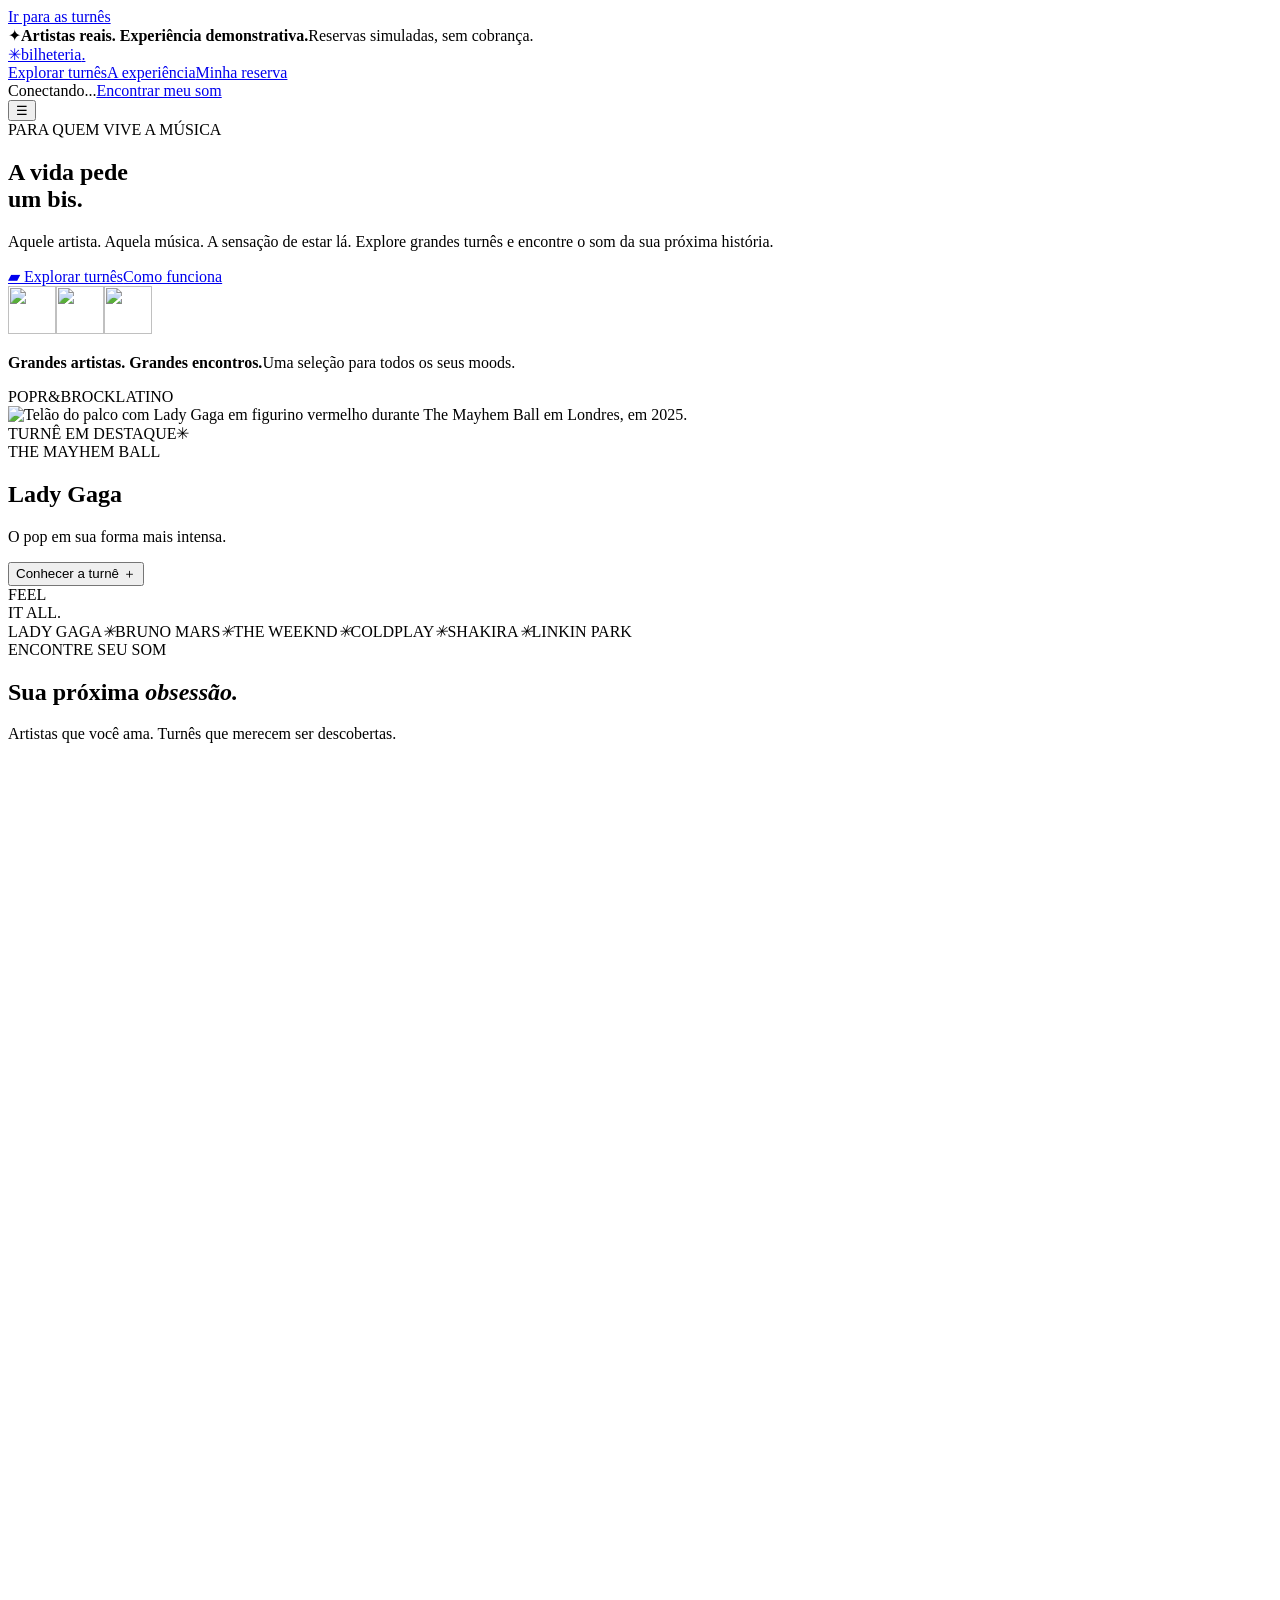
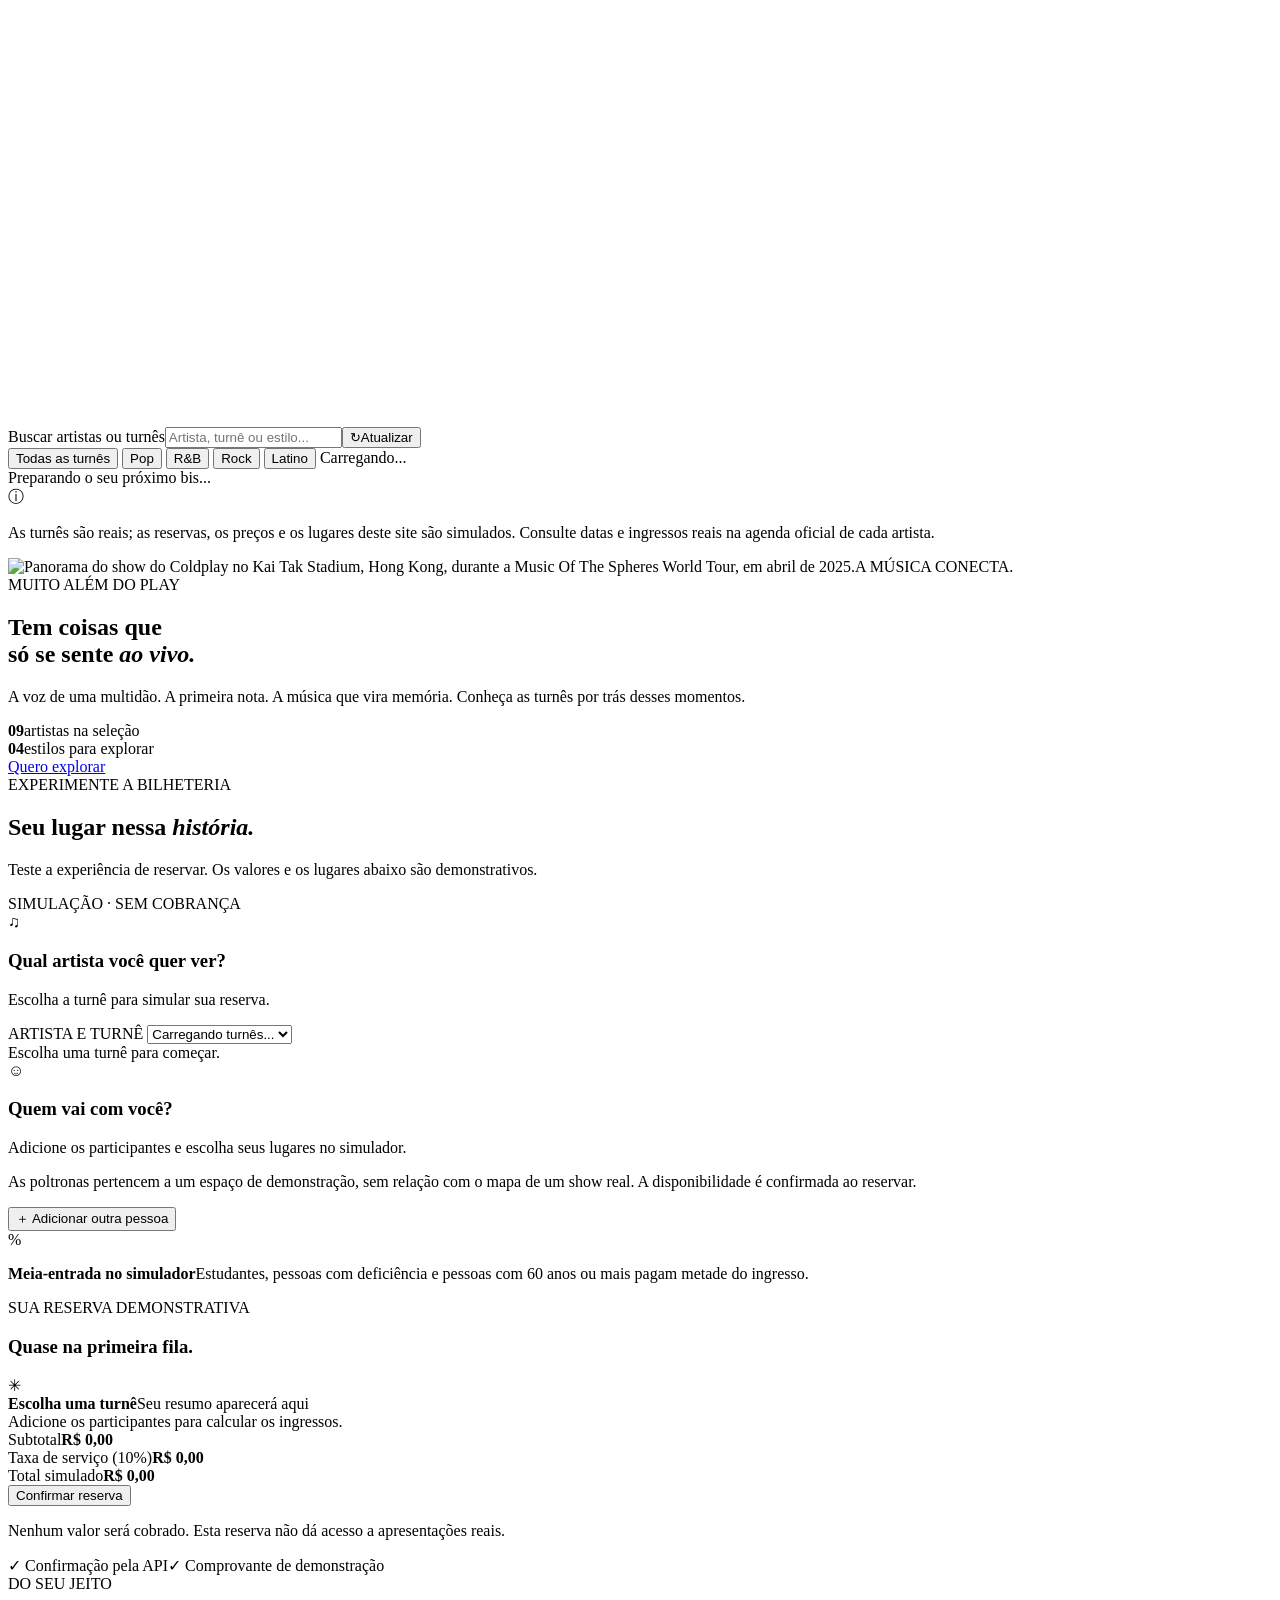
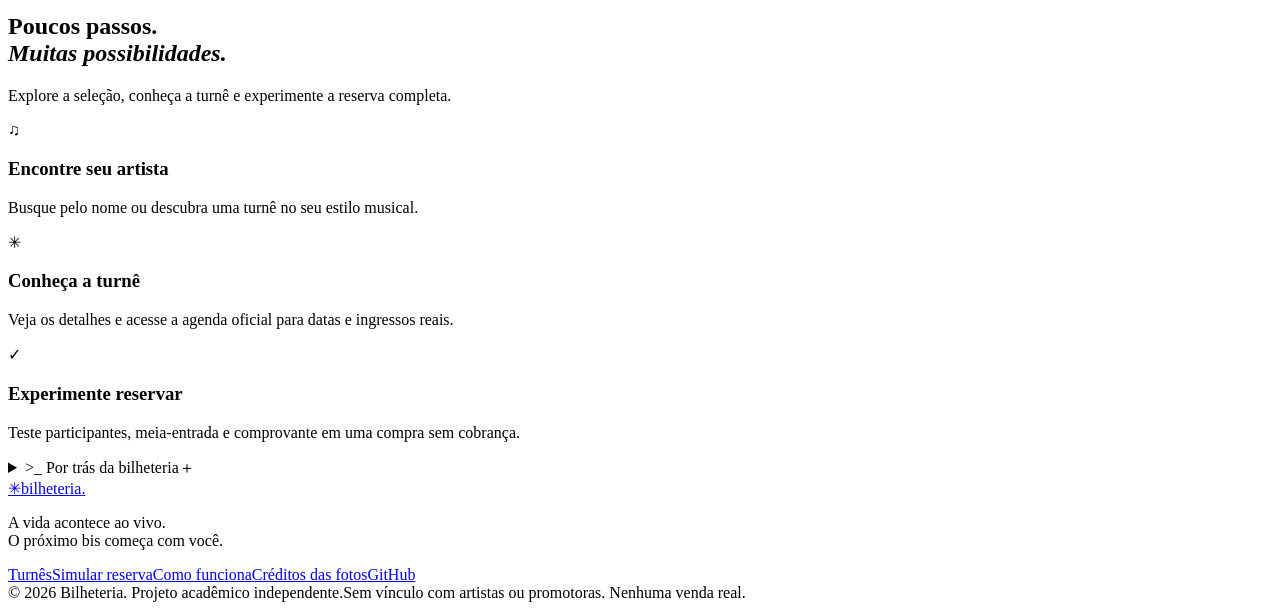
==== commit f0a3eebc: "Expandir catálogo de artistas e turnês" ====
--- a/public/index.html
+++ b/public/index.html
@@ -4,7 +4,7 @@
   <meta charset="utf-8">
   <meta name="viewport" content="width=device-width, initial-scale=1">
   <meta name="theme-color" content="#0a0b0d">
-  <meta name="description" content="Explore turnês reais de Lady Gaga, Bruno Mars, The Weeknd, Coldplay, Shakira e Linkin Park. Conheça os shows e experimente nossa bilheteria acadêmica.">
+  <meta name="description" content="Explore turnês reais de Lady Gaga, Bruno Mars, The Weeknd, Coldplay, Shakira, Linkin Park, Adele, Dua Lipa, Billie Eilish, Taylor Swift, Beyoncé e Ed Sheeran. Conheça os shows e experimente nossa bilheteria acadêmica.">
   <title>Bilheteria. — Viva o que importa</title>
   <link rel="icon" href="/favicon.svg" type="image/svg+xml">
   <link rel="preconnect" href="https://fonts.googleapis.com">
@@ -66,7 +66,7 @@
 
     <section class="experience-section container" id="experiencias" aria-labelledby="experience-heading">
       <div class="experience-photo"><img src="/images/artists/hero-coldplay.webp" alt="Panorama do show do Coldplay no Kai Tak Stadium, Hong Kong, durante a Music Of The Spheres World Tour, em abril de 2025." width="1600" height="900" loading="lazy"><span class="experience-photo-label">A MÚSICA CONECTA.</span></div>
-      <div class="experience-copy"><span class="eyebrow">MUITO ALÉM DO PLAY</span><h2 id="experience-heading">Tem coisas que<br>só se sente <em>ao vivo.</em></h2><p>A voz de uma multidão. A primeira nota. A música que vira memória. Conheça as turnês por trás desses momentos.</p><div class="experience-facts"><div><strong>06</strong><span>artistas na seleção</span></div><div><strong>04</strong><span>estilos para explorar</span></div></div><a class="btn btn-lime" href="#eventos">Quero explorar</a></div>
+      <div class="experience-copy"><span class="eyebrow">MUITO ALÉM DO PLAY</span><h2 id="experience-heading">Tem coisas que<br>só se sente <em>ao vivo.</em></h2><p>A voz de uma multidão. A primeira nota. A música que vira memória. Conheça as turnês por trás desses momentos.</p><div class="experience-facts"><div><strong>09</strong><span>artistas na seleção</span></div><div><strong>04</strong><span>estilos para explorar</span></div></div><a class="btn btn-lime" href="#eventos">Quero explorar</a></div>
     </section>
 
     <section class="booking-section" id="reserva" aria-labelledby="booking-heading">
@@ -124,7 +124,7 @@
 
   <dialog id="event-dialog" class="event-dialog" aria-labelledby="event-dialog-title">
     <button id="close-event" class="dialog-close" type="button" aria-label="Fechar detalhes">×</button>
-    <div class="event-dialog-layout"><div class="event-dialog-media"><img id="event-dialog-image" src="/images/artists/gaga.webp" alt="" width="900" height="1100"><div class="event-dialog-image-shade"></div><span id="event-dialog-genre" class="dialog-genre"></span></div><div class="event-dialog-copy"><span class="eyebrow">SOBRE A TURNÊ</span><h2 id="event-dialog-title"></h2><p id="event-dialog-tour" class="dialog-tour-name"></p><p id="event-dialog-description" class="dialog-description"></p><div class="tour-facts"><div><span>ESTILO</span><strong id="event-dialog-style"></strong></div><div><span>REFERÊNCIA</span><strong id="event-dialog-year"></strong></div></div><p id="event-dialog-note" class="official-note"></p><a id="event-official-link" class="outline-button official-link" href="https://www.ladygaga.com/us-en/live/" target="_blank" rel="noopener noreferrer">Consultar agenda oficial</a><div class="dialog-simulation"><div><span>SIMULAÇÃO DE MEIA-ENTRADA</span><strong id="event-dialog-price"></strong><small>+ taxa de serviço de 10%. Valor fictício.</small></div><button id="event-reserve" type="button" class="btn btn-lime">Simular reserva</button></div><p class="image-credit" id="event-image-credit"></p></div></div>
+    <div class="event-dialog-layout"><div class="event-dialog-media"><img id="event-dialog-image" src="/images/artists/gaga.webp" alt="" width="900" height="1100"><div class="event-dialog-image-shade"></div><span id="event-dialog-genre" class="dialog-genre"></span></div><div class="event-dialog-copy"><span class="eyebrow">SOBRE A TURNÊ</span><h2 id="event-dialog-title"></h2><p id="event-dialog-tour" class="dialog-tour-name"></p><p id="event-dialog-description" class="dialog-description"></p><div class="tour-facts"><div><span>ESTILO</span><strong id="event-dialog-style"></strong></div><div><span>REFERÊNCIA</span><strong id="event-dialog-year"></strong></div></div><p id="event-dialog-note" class="official-note"></p><a id="event-official-link" class="outline-button official-link" href="https://www.ladygaga.com/us-en/live/" target="_blank" rel="noopener noreferrer">Consultar agenda oficial</a><div id="event-dialog-simulation" class="dialog-simulation"><div><span>SIMULAÇÃO DE MEIA-ENTRADA</span><strong id="event-dialog-price"></strong><small>+ taxa de serviço de 10%. Valor fictício.</small></div><button id="event-reserve" type="button" class="btn btn-lime">Simular reserva</button></div><p id="event-dialog-editorial" class="official-note" hidden>Esta turnê está na nossa seleção para você conhecer. Não há reserva simulada para este artista; consulte datas e ingressos na agenda oficial.</p><p class="image-credit" id="event-image-credit"></p></div></div>
   </dialog>
   <dialog id="receipt-dialog" class="receipt-dialog" aria-labelledby="receipt-heading"><div class="receipt-content"><div class="receipt-success" aria-hidden="true">✓</div><div class="receipt-kicker">RESERVA CONFIRMADA · SIMULAÇÃO</div><h2 id="receipt-heading">Seu momento começa agora.</h2><p>Sua reserva de demonstração foi confirmada. Guarde os dados do seu comprovante.</p><div class="receipt-ticket"><div class="receipt-top"><span>COMPROVANTE DIGITAL</span><span>✳ BILHETERIA.</span></div><div class="receipt-info" id="receipt-info"></div><div class="receipt-divider"></div><div class="receipt-items" id="receipt-items"></div><div class="receipt-total"><span>TOTAL SIMULADO</span><strong id="receipt-total"></strong></div></div><div class="receipt-actions"><button type="button" class="btn btn-lime" id="close-receipt">Voltar aos eventos</button><button type="button" class="outline-button" id="print-receipt">Imprimir comprovante</button></div><p class="receipt-disclaimer">Comprovante fictício: não é válido para entrada em eventos reais.</p></div></dialog>
   <div id="toast" class="toast" role="status" aria-live="polite" hidden></div>
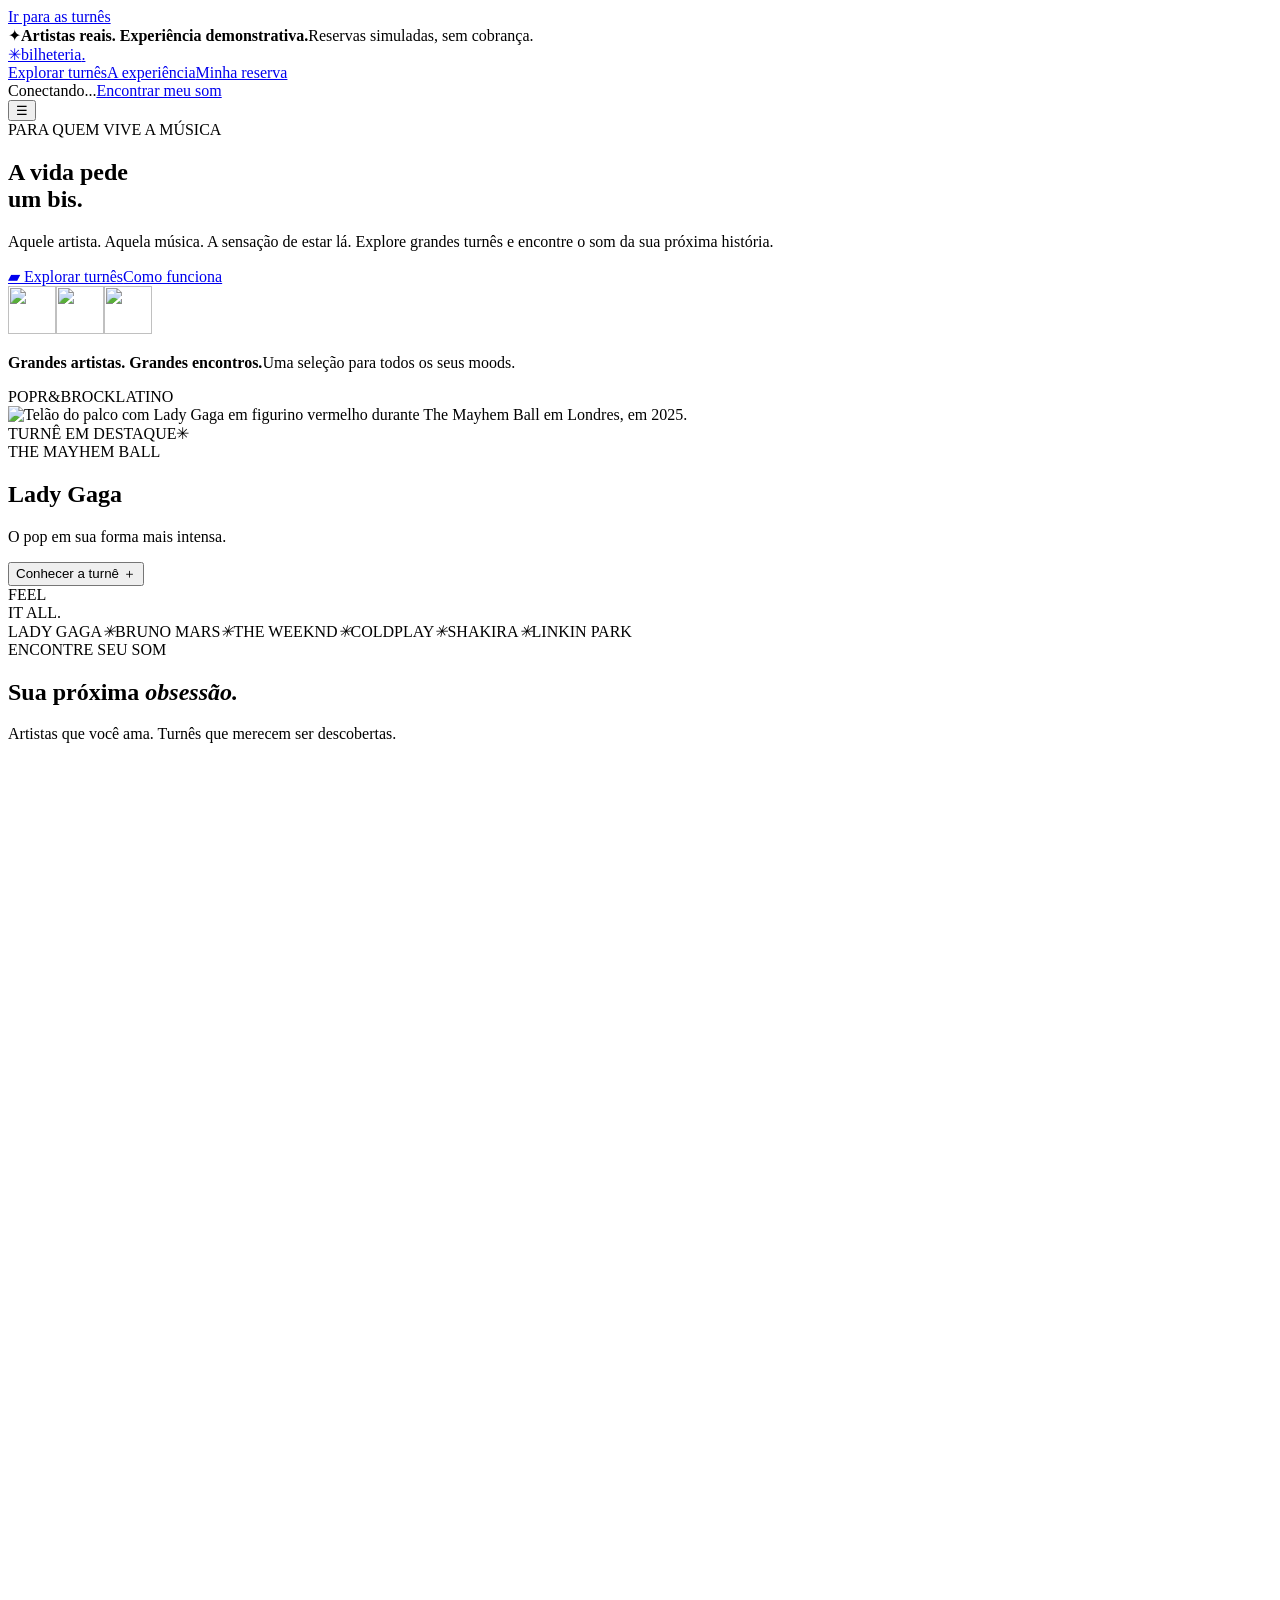
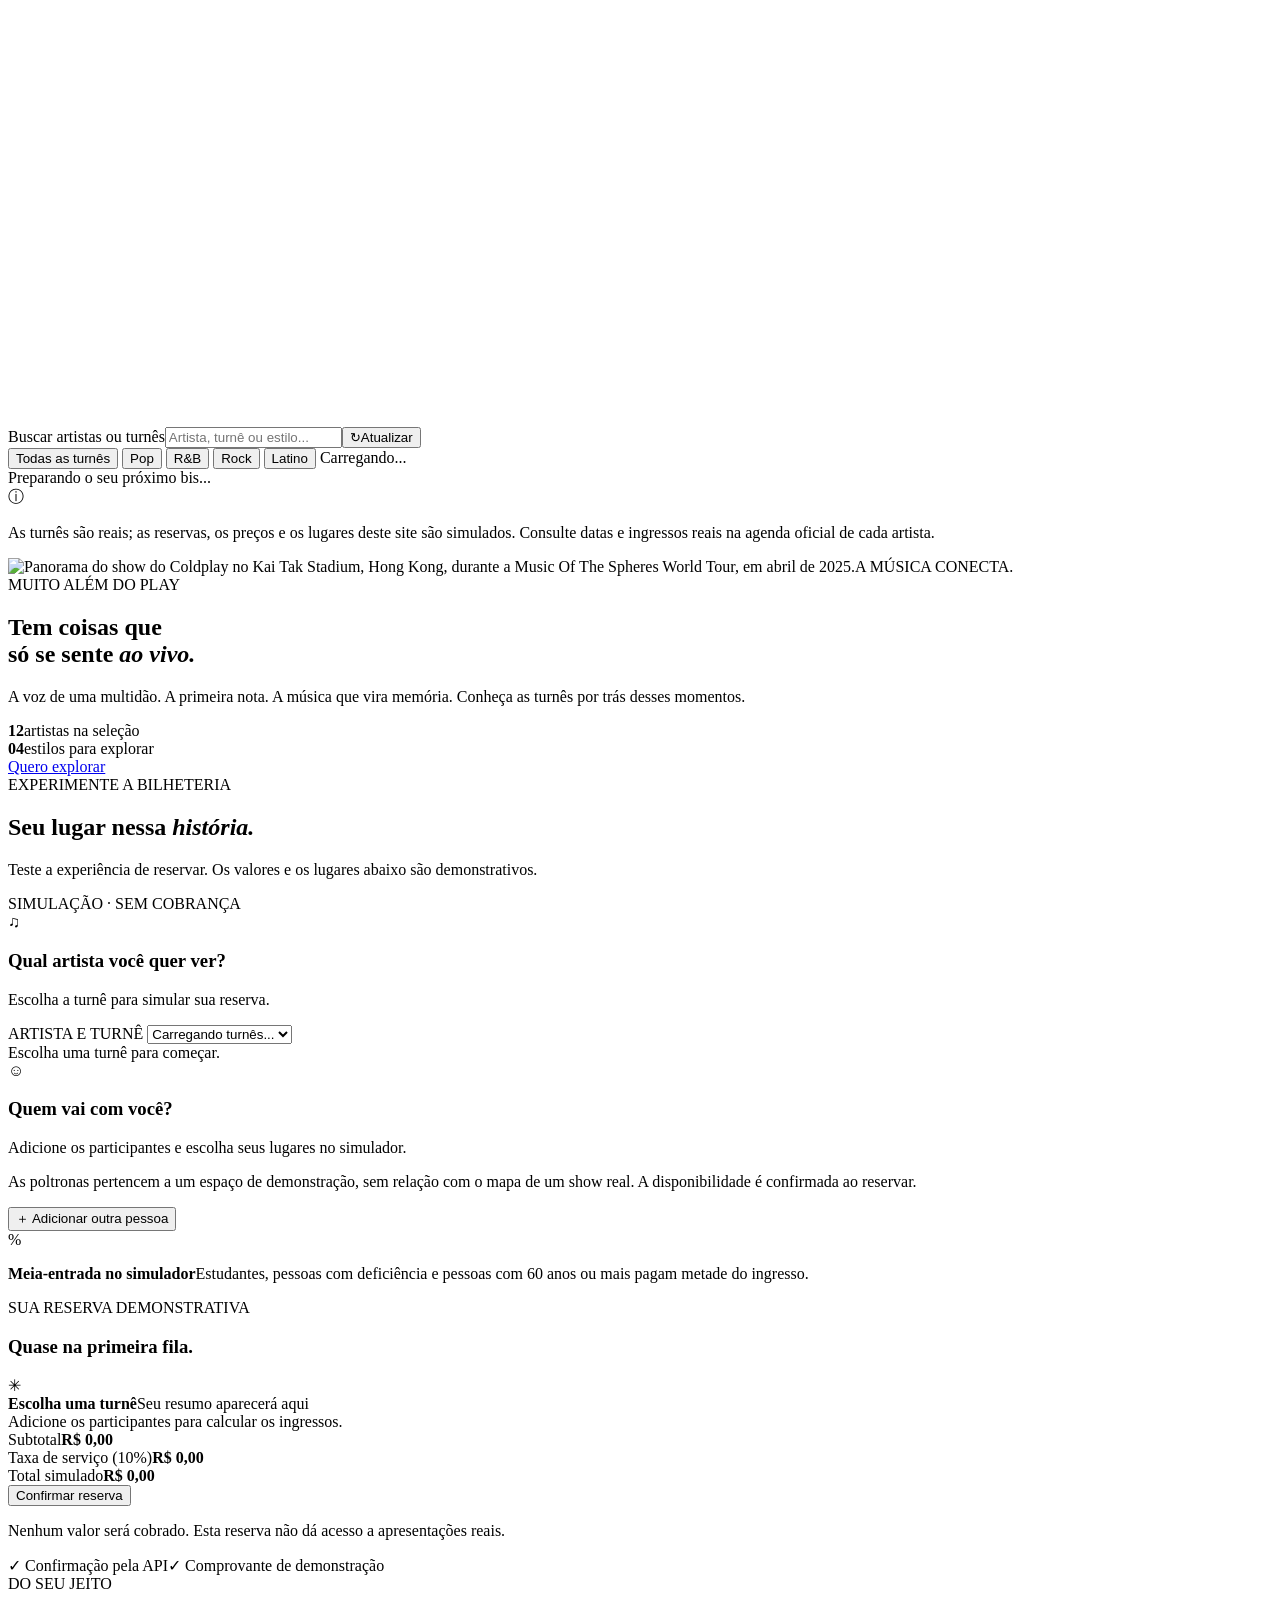
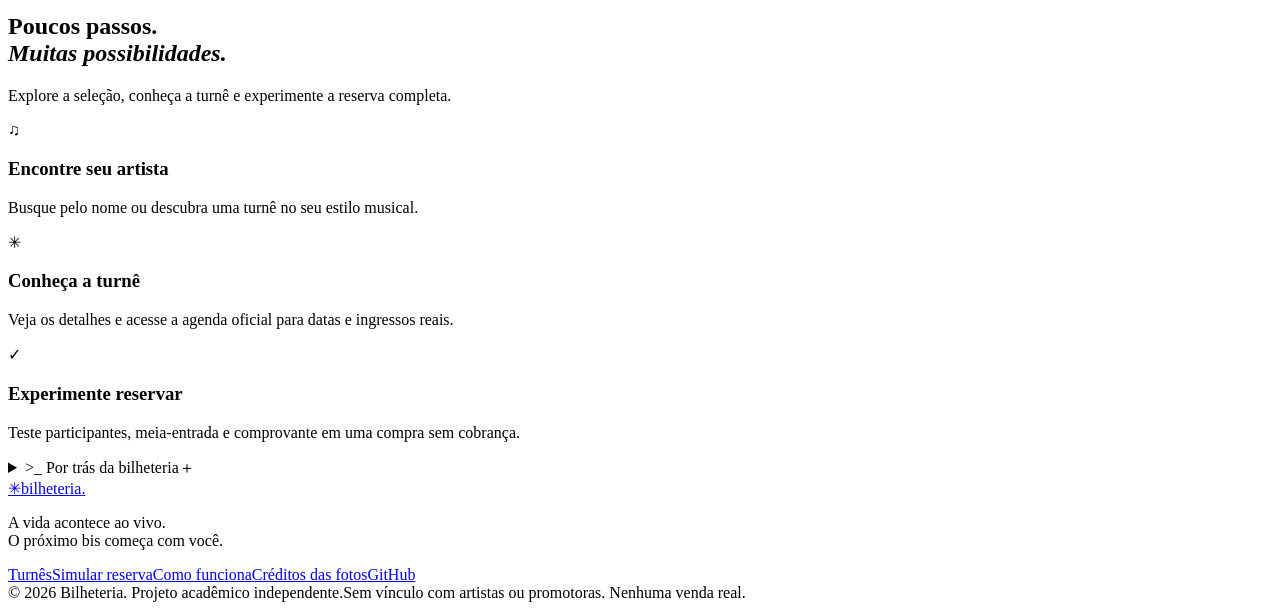
==== commit c96f0d7b: "Corrigir contagem de artistas no catálogo" ====
--- a/public/index.html
+++ b/public/index.html
@@ -66,7 +66,7 @@
 
     <section class="experience-section container" id="experiencias" aria-labelledby="experience-heading">
       <div class="experience-photo"><img src="/images/artists/hero-coldplay.webp" alt="Panorama do show do Coldplay no Kai Tak Stadium, Hong Kong, durante a Music Of The Spheres World Tour, em abril de 2025." width="1600" height="900" loading="lazy"><span class="experience-photo-label">A MÚSICA CONECTA.</span></div>
-      <div class="experience-copy"><span class="eyebrow">MUITO ALÉM DO PLAY</span><h2 id="experience-heading">Tem coisas que<br>só se sente <em>ao vivo.</em></h2><p>A voz de uma multidão. A primeira nota. A música que vira memória. Conheça as turnês por trás desses momentos.</p><div class="experience-facts"><div><strong>09</strong><span>artistas na seleção</span></div><div><strong>04</strong><span>estilos para explorar</span></div></div><a class="btn btn-lime" href="#eventos">Quero explorar</a></div>
+      <div class="experience-copy"><span class="eyebrow">MUITO ALÉM DO PLAY</span><h2 id="experience-heading">Tem coisas que<br>só se sente <em>ao vivo.</em></h2><p>A voz de uma multidão. A primeira nota. A música que vira memória. Conheça as turnês por trás desses momentos.</p><div class="experience-facts"><div><strong>12</strong><span>artistas na seleção</span></div><div><strong>04</strong><span>estilos para explorar</span></div></div><a class="btn btn-lime" href="#eventos">Quero explorar</a></div>
     </section>
 
     <section class="booking-section" id="reserva" aria-labelledby="booking-heading">
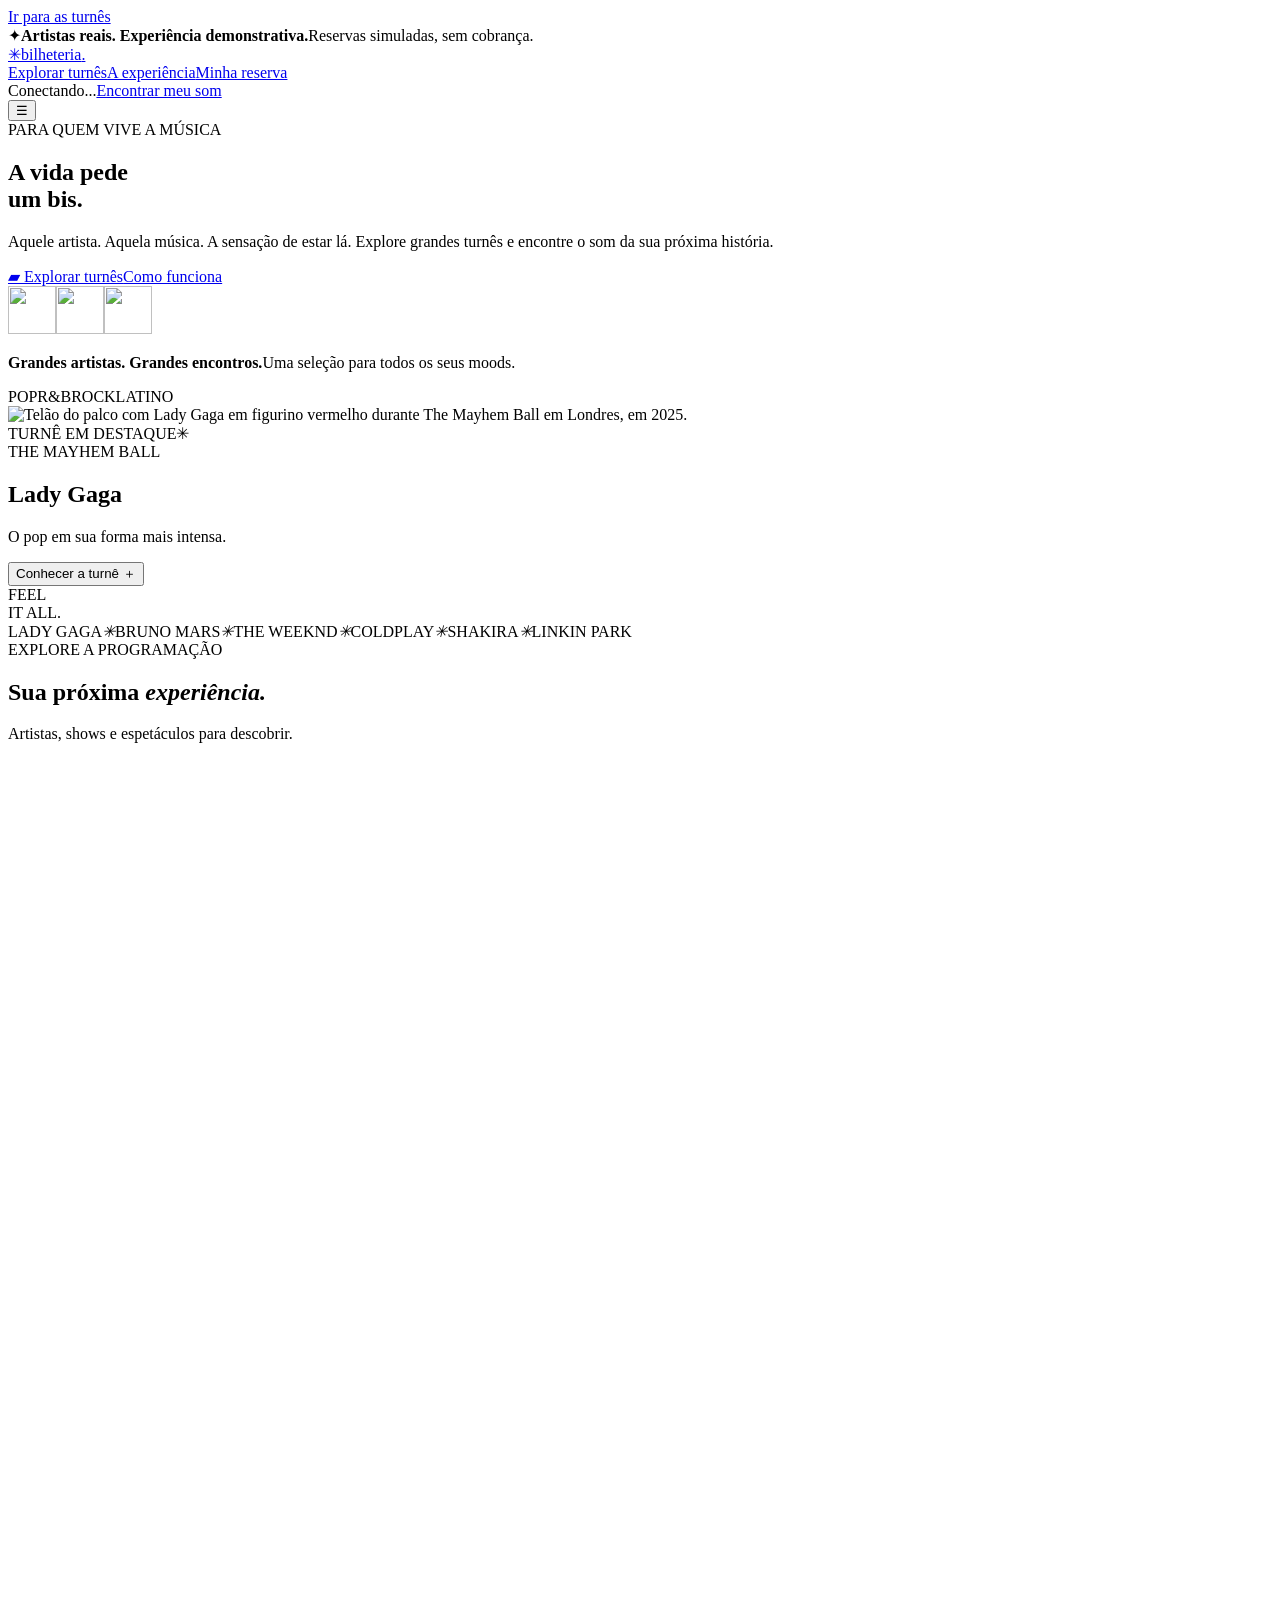
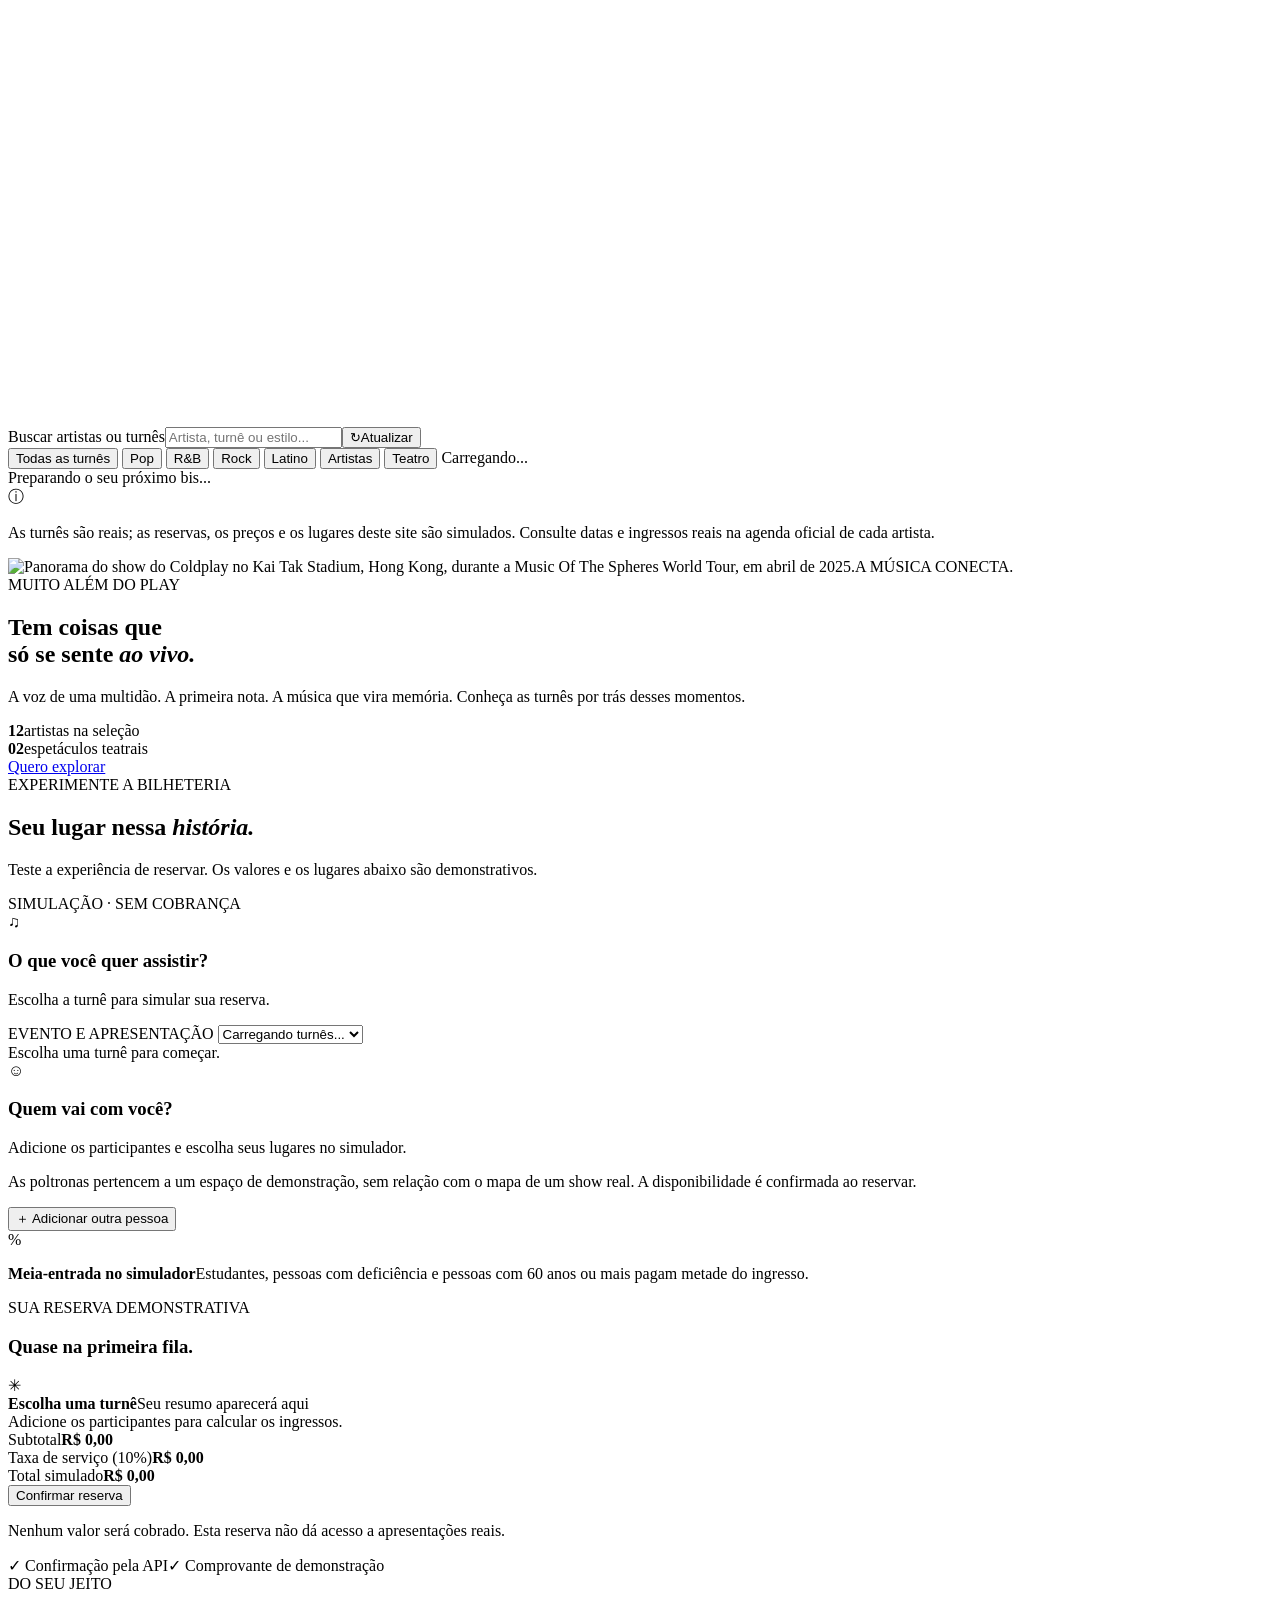
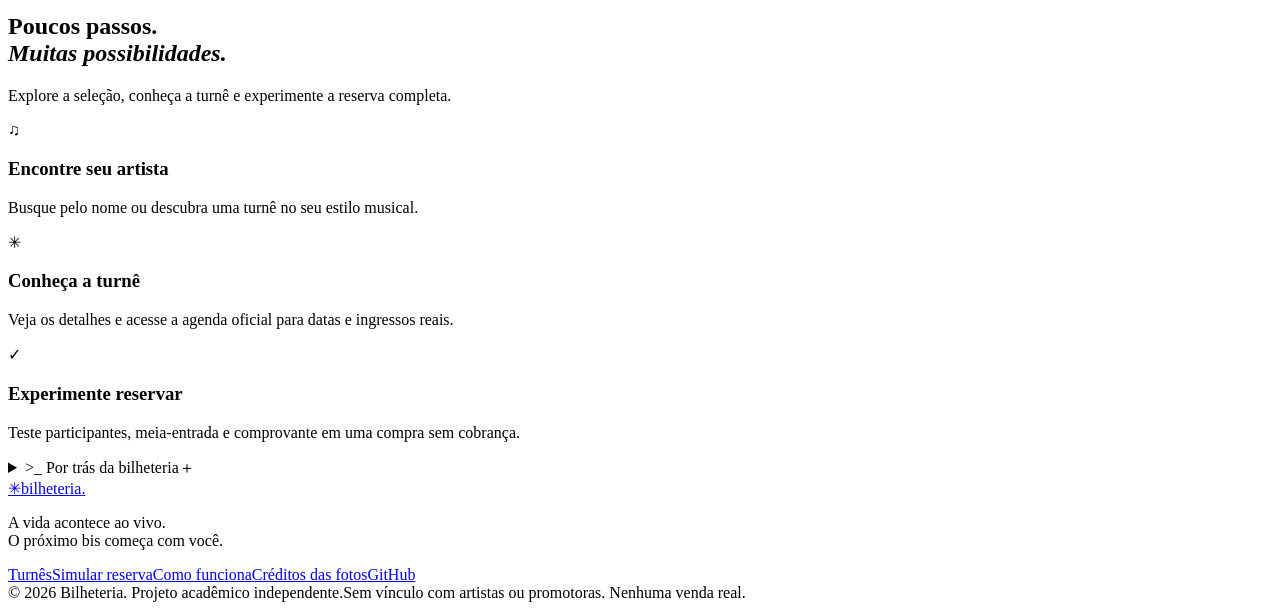
==== commit 0ee8b3f9: "Adiciona filtros de artistas e teatro à interface" ====
--- a/public/index.html
+++ b/public/index.html
@@ -49,15 +49,17 @@
 
     <section class="events-section container" id="eventos" aria-labelledby="events-heading">
       <div class="section-heading">
-        <div><div class="eyebrow">ENCONTRE SEU SOM</div><h2 id="events-heading" tabindex="-1">Sua próxima <em>obsessão.</em></h2><p>Artistas que você ama. Turnês que merecem ser descobertas.</p></div>
+        <div><div class="eyebrow">EXPLORE A PROGRAMAÇÃO</div><h2 id="events-heading" tabindex="-1">Sua próxima <em>experiência.</em></h2><p>Artistas, shows e espetáculos para descobrir.</p></div>
         <div class="section-tools"><label class="search-wrap" for="search-events"><svg aria-hidden="true" viewBox="0 0 24 24" fill="none"><circle cx="10.5" cy="10.5" r="6.5"></circle><path d="m16 16 5 5"></path></svg><span class="sr-only">Buscar artistas ou turnês</span><input id="search-events" type="search" placeholder="Artista, turnê ou estilo..." autocomplete="off"></label><button class="outline-button refresh-button" type="button" id="refresh-events" aria-label="Atualizar catálogo"><span aria-hidden="true">↻</span><span class="refresh-label">Atualizar</span></button></div>
       </div>
-      <div class="filter-row" role="group" aria-label="Filtrar por estilo musical">
+      <div class="filter-row" role="group" aria-label="Filtrar por categoria ou estilo">
         <button class="filter-pill active" type="button" data-filter="todos" aria-pressed="true">Todas as turnês</button>
         <button class="filter-pill" type="button" data-filter="pop" aria-pressed="false">Pop</button>
         <button class="filter-pill" type="button" data-filter="rnb" aria-pressed="false">R&amp;B</button>
         <button class="filter-pill" type="button" data-filter="rock" aria-pressed="false">Rock</button>
         <button class="filter-pill" type="button" data-filter="latino" aria-pressed="false">Latino</button>
+        <button class="filter-pill" type="button" data-filter="artistas" aria-pressed="false">Artistas</button>
+        <button class="filter-pill" type="button" data-filter="teatro" aria-pressed="false">Teatro</button>
         <span class="catalog-counter" id="catalog-counter">Carregando...</span>
       </div>
       <div class="events-grid" id="events-grid" aria-live="polite"><div class="loading-events"><span class="spinner"></span> Preparando o seu próximo bis...</div></div>
@@ -66,7 +68,7 @@
 
     <section class="experience-section container" id="experiencias" aria-labelledby="experience-heading">
       <div class="experience-photo"><img src="/images/artists/hero-coldplay.webp" alt="Panorama do show do Coldplay no Kai Tak Stadium, Hong Kong, durante a Music Of The Spheres World Tour, em abril de 2025." width="1600" height="900" loading="lazy"><span class="experience-photo-label">A MÚSICA CONECTA.</span></div>
-      <div class="experience-copy"><span class="eyebrow">MUITO ALÉM DO PLAY</span><h2 id="experience-heading">Tem coisas que<br>só se sente <em>ao vivo.</em></h2><p>A voz de uma multidão. A primeira nota. A música que vira memória. Conheça as turnês por trás desses momentos.</p><div class="experience-facts"><div><strong>12</strong><span>artistas na seleção</span></div><div><strong>04</strong><span>estilos para explorar</span></div></div><a class="btn btn-lime" href="#eventos">Quero explorar</a></div>
+      <div class="experience-copy"><span class="eyebrow">MUITO ALÉM DO PLAY</span><h2 id="experience-heading">Tem coisas que<br>só se sente <em>ao vivo.</em></h2><p>A voz de uma multidão. A primeira nota. A música que vira memória. Conheça as turnês por trás desses momentos.</p><div class="experience-facts"><div><strong>12</strong><span>artistas na seleção</span></div><div><strong>02</strong><span>espetáculos teatrais</span></div></div><a class="btn btn-lime" href="#eventos">Quero explorar</a></div>
     </section>
 
     <section class="booking-section" id="reserva" aria-labelledby="booking-heading">
@@ -74,8 +76,8 @@
         <div class="section-heading booking-title"><div><div class="eyebrow">EXPERIMENTE A BILHETERIA</div><h2 id="booking-heading">Seu lugar nessa <em>história.</em></h2><p>Teste a experiência de reservar. Os valores e os lugares abaixo são demonstrativos.</p></div><span class="simulation-badge">SIMULAÇÃO · SEM COBRANÇA</span></div>
         <div class="booking-layout">
           <div class="booking-main">
-            <div class="booking-step-heading"><span class="step-icon" aria-hidden="true">♫</span><div><h3>Qual artista você quer ver?</h3><p>Escolha a turnê para simular sua reserva.</p></div></div>
-            <label for="event-select" class="field-label">ARTISTA E TURNÊ</label>
+            <div class="booking-step-heading"><span class="step-icon" aria-hidden="true">♫</span><div><h3>O que você quer assistir?</h3><p>Escolha a turnê para simular sua reserva.</p></div></div>
+            <label for="event-select" class="field-label">EVENTO E APRESENTAÇÃO</label>
             <select id="event-select" class="select-input" form="reservation-form" required aria-describedby="seat-guidance"><option value="">Carregando turnês...</option></select>
             <div class="selected-event" id="selected-event"><span class="selected-placeholder">Escolha uma turnê para começar.</span></div>
             <div class="booking-divider"></div>
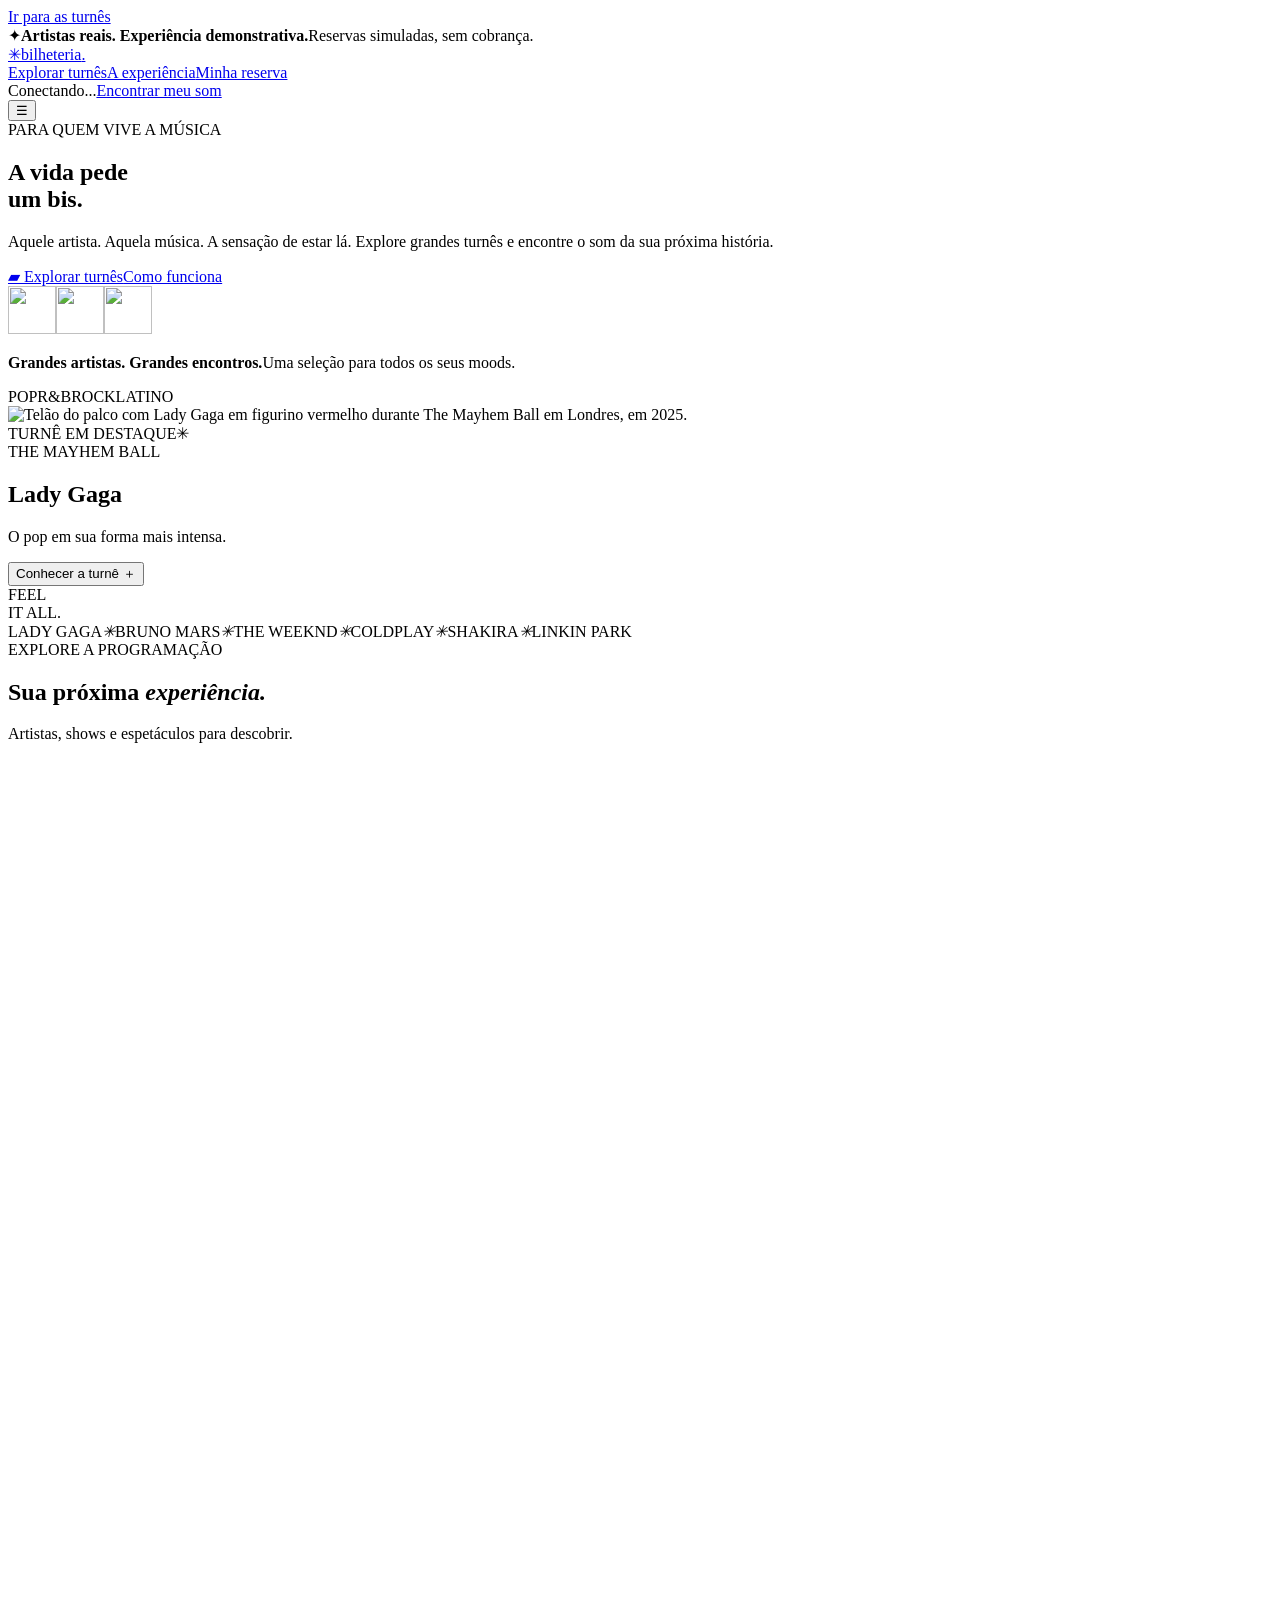
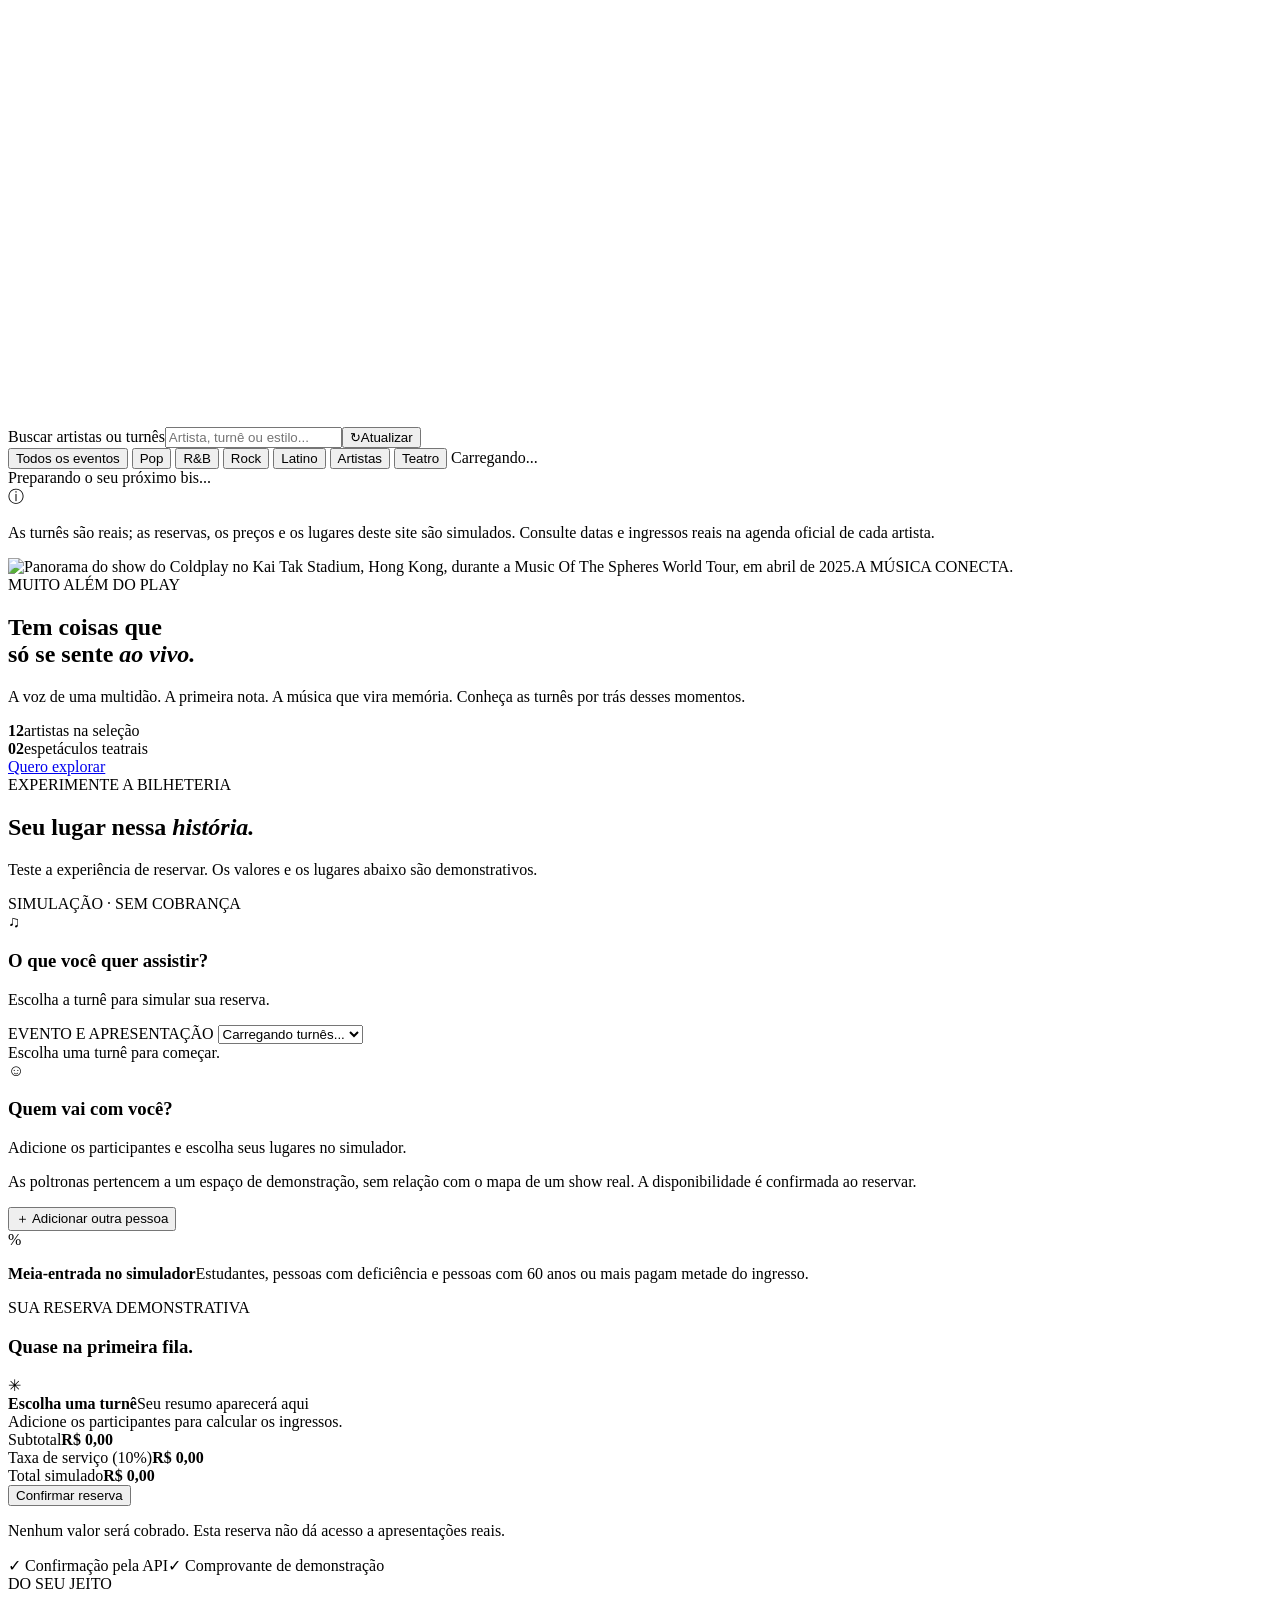
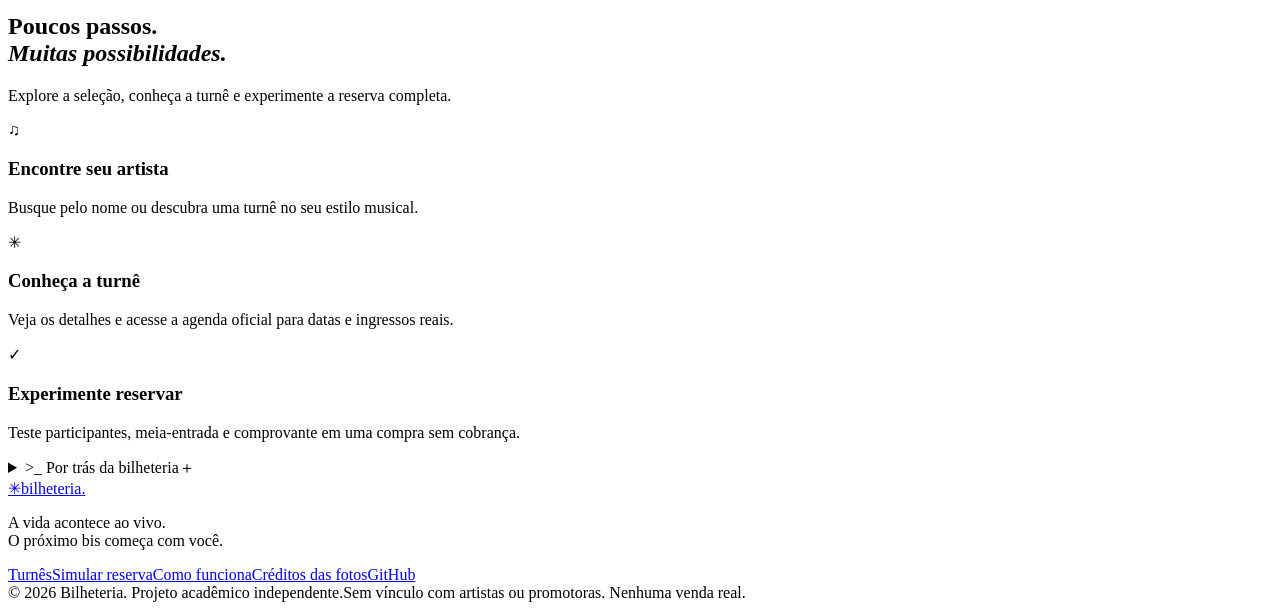
==== commit e3fa3a64: "Corrigir rótulo do filtro geral do catálogo" ====
--- a/public/index.html
+++ b/public/index.html
@@ -53,7 +53,7 @@
         <div class="section-tools"><label class="search-wrap" for="search-events"><svg aria-hidden="true" viewBox="0 0 24 24" fill="none"><circle cx="10.5" cy="10.5" r="6.5"></circle><path d="m16 16 5 5"></path></svg><span class="sr-only">Buscar artistas ou turnês</span><input id="search-events" type="search" placeholder="Artista, turnê ou estilo..." autocomplete="off"></label><button class="outline-button refresh-button" type="button" id="refresh-events" aria-label="Atualizar catálogo"><span aria-hidden="true">↻</span><span class="refresh-label">Atualizar</span></button></div>
       </div>
       <div class="filter-row" role="group" aria-label="Filtrar por categoria ou estilo">
-        <button class="filter-pill active" type="button" data-filter="todos" aria-pressed="true">Todas as turnês</button>
+        <button class="filter-pill active" type="button" data-filter="todos" aria-pressed="true">Todos os eventos</button>
         <button class="filter-pill" type="button" data-filter="pop" aria-pressed="false">Pop</button>
         <button class="filter-pill" type="button" data-filter="rnb" aria-pressed="false">R&amp;B</button>
         <button class="filter-pill" type="button" data-filter="rock" aria-pressed="false">Rock</button>
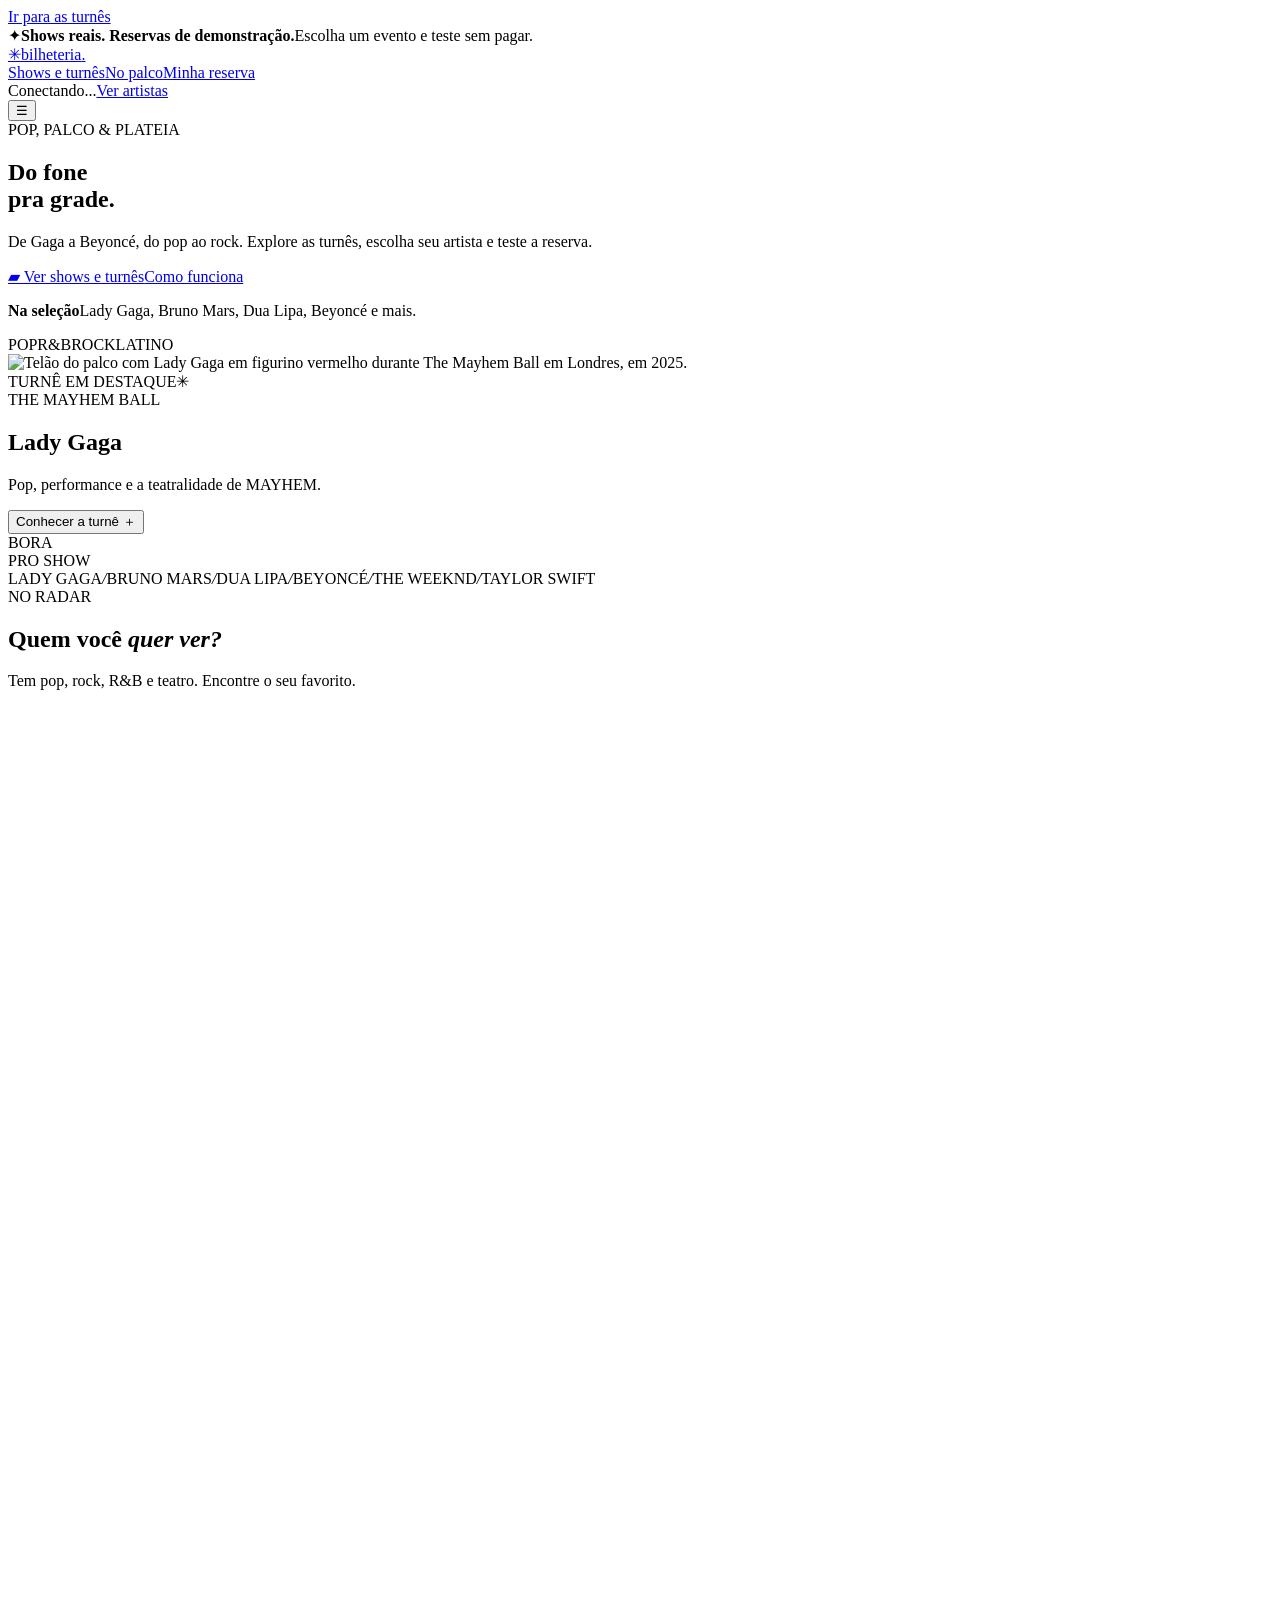
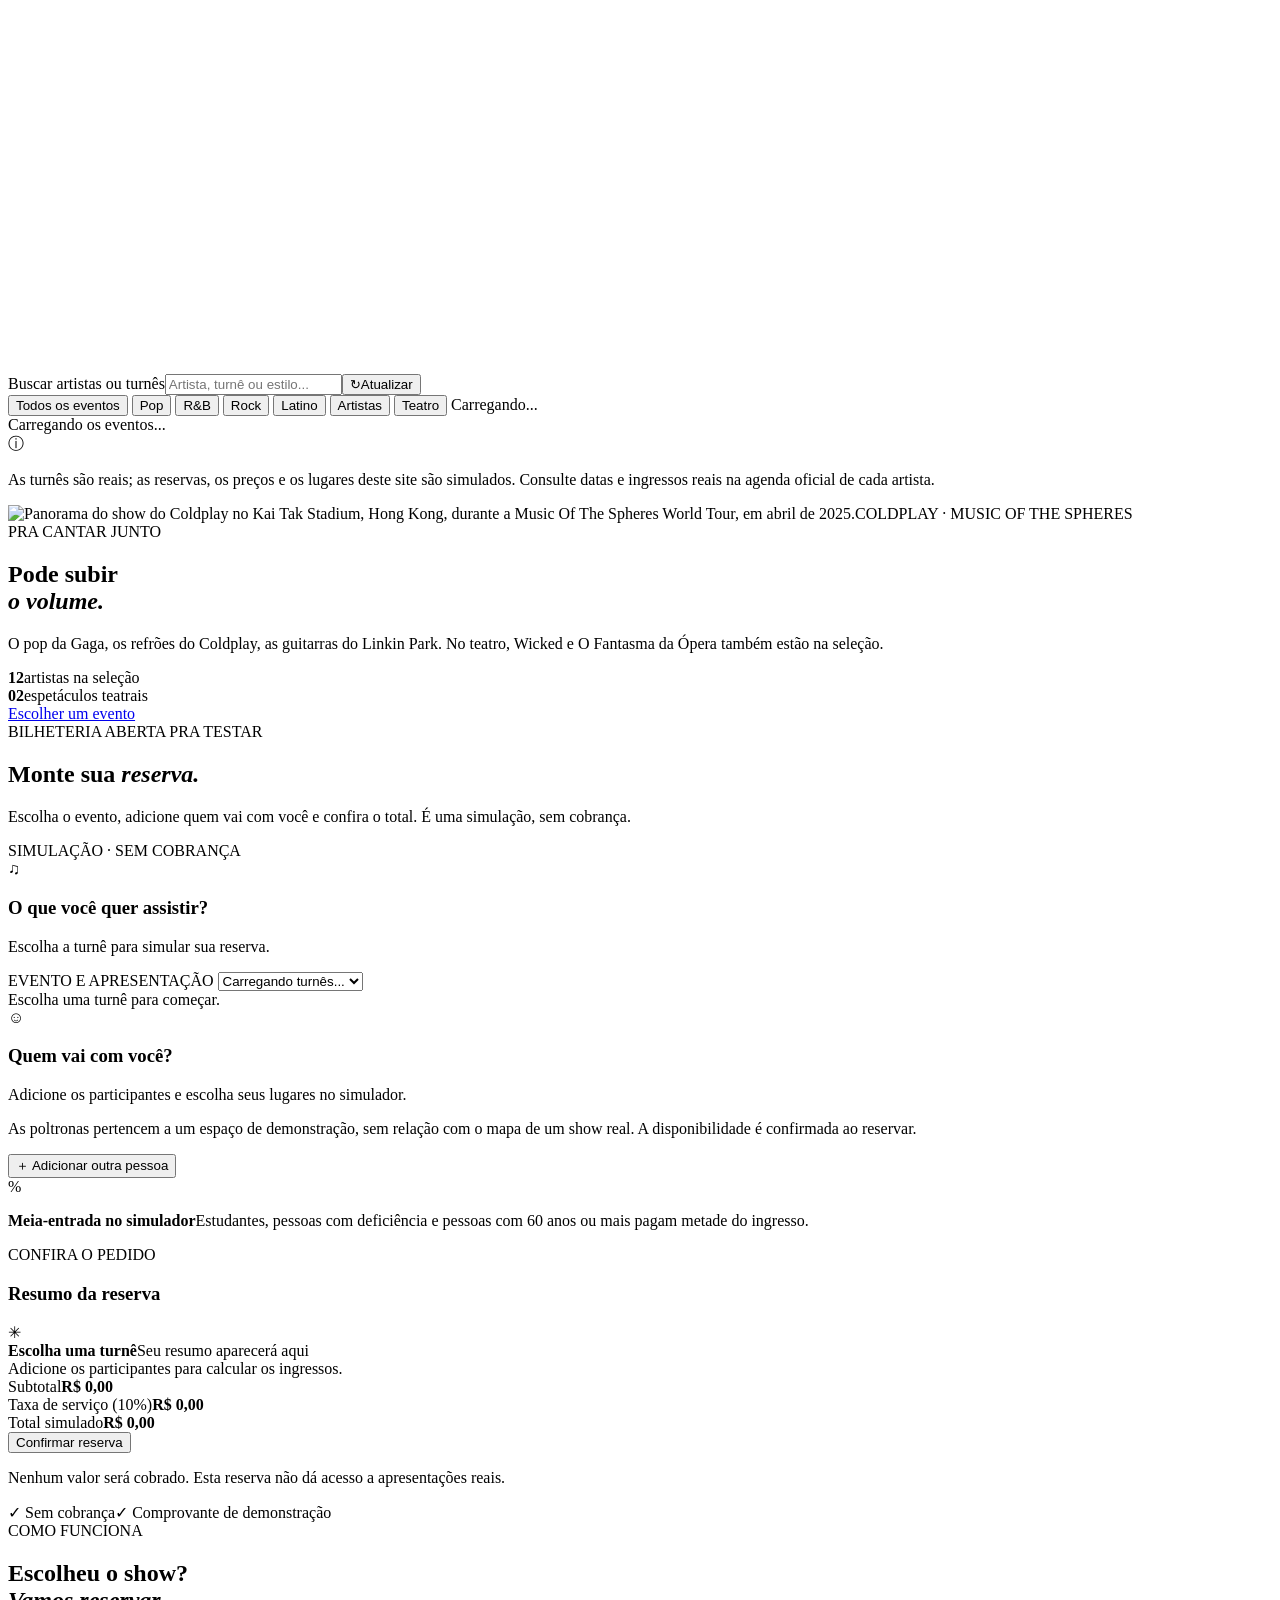
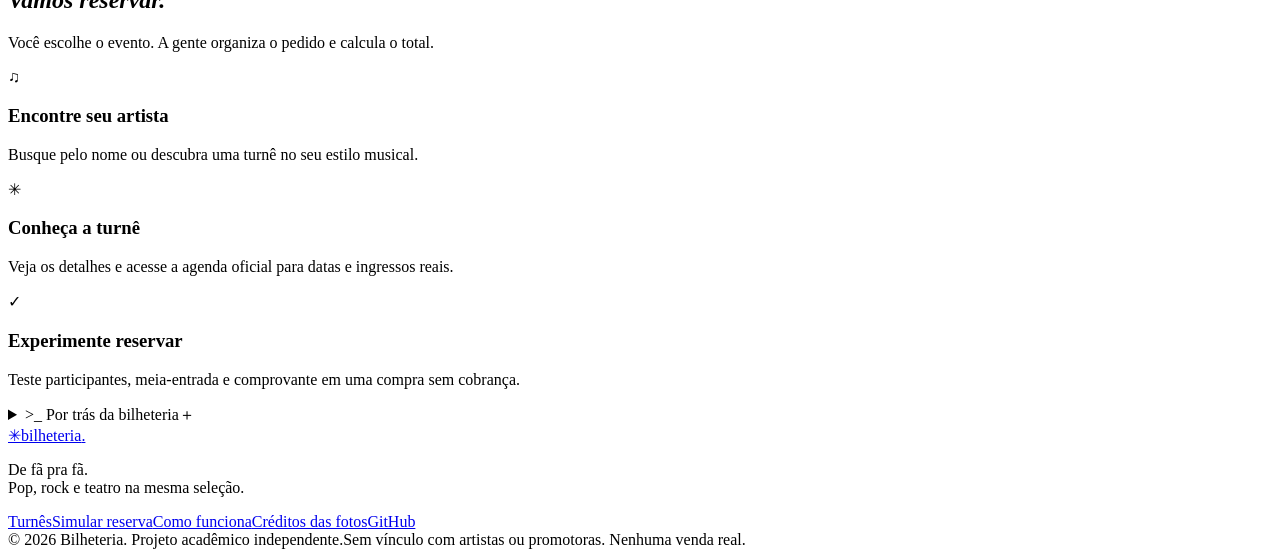
==== commit ae49dae0: "Dá identidade pop à interface e simplifica os textos" ====
--- a/public/index.html
+++ b/public/index.html
@@ -5,8 +5,9 @@
   <meta name="viewport" content="width=device-width, initial-scale=1">
   <meta name="theme-color" content="#0a0b0d">
   <meta name="description" content="Explore turnês reais de Lady Gaga, Bruno Mars, The Weeknd, Coldplay, Shakira, Linkin Park, Adele, Dua Lipa, Billie Eilish, Taylor Swift, Beyoncé e Ed Sheeran. Conheça os shows e experimente nossa bilheteria acadêmica.">
-  <title>Bilheteria. — Viva o que importa</title>
+  <title>Bilheteria | Shows, turnês e musicais</title>
   <link rel="icon" href="/favicon.svg" type="image/svg+xml">
+  <link rel="preload" href="/fonts/barlow-condensed-800.ttf" as="font" type="font/ttf" crossorigin>
   <link rel="preconnect" href="https://fonts.googleapis.com">
   <link rel="preconnect" href="https://fonts.gstatic.com" crossorigin>
   <link href="https://fonts.googleapis.com/css2?family=DM+Sans:wght@400;500;600;700;800&family=Outfit:wght@400;500;600;700;800;900&display=swap" rel="stylesheet">
@@ -15,41 +16,41 @@
 </head>
 <body>
   <a class="skip-link" href="#eventos">Ir para as turnês</a>
-  <div class="announcement"><span class="demo-mark" aria-hidden="true">✦</span><strong>Artistas reais. Experiência demonstrativa.</strong><span>Reservas simuladas, sem cobrança.</span></div>
+  <div class="announcement"><span class="demo-mark" aria-hidden="true">✦</span><strong>Shows reais. Reservas de demonstração.</strong><span>Escolha um evento e teste sem pagar.</span></div>
   <header class="site-header">
     <div class="container nav-container">
       <a class="logo" href="#inicio" aria-label="Bilheteria, início"><span class="logo-mark" aria-hidden="true">✳</span><span>bilheteria<span class="logo-dot">.</span></span></a>
-      <nav class="main-nav" aria-label="Menu principal"><a href="#eventos">Explorar turnês</a><a href="#experiencias">A experiência</a><a href="#reserva">Minha reserva</a></nav>
-      <div class="nav-actions"><span class="connection-label" id="connection-label"><span class="connection-dot"></span> Conectando...</span><a class="nav-cta" href="#eventos">Encontrar meu som</a></div>
+      <nav class="main-nav" aria-label="Menu principal"><a href="#eventos">Shows e turnês</a><a href="#experiencias">No palco</a><a href="#reserva">Minha reserva</a></nav>
+      <div class="nav-actions"><span class="connection-label" id="connection-label"><span class="connection-dot"></span> Conectando...</span><a class="nav-cta" href="#eventos">Ver artistas</a></div>
       <button class="mobile-toggle" id="mobile-toggle" type="button" aria-expanded="false" aria-controls="mobile-menu" aria-label="Abrir menu"><span aria-hidden="true">☰</span></button>
     </div>
-    <nav class="mobile-menu" id="mobile-menu" aria-label="Menu móvel" hidden><a href="#eventos">Explorar turnês</a><a href="#experiencias">A experiência</a><a href="#reserva">Minha reserva</a><a href="#como-funciona">Como funciona</a></nav>
+    <nav class="mobile-menu" id="mobile-menu" aria-label="Menu móvel" hidden><a href="#eventos">Shows e turnês</a><a href="#experiencias">No palco</a><a href="#reserva">Minha reserva</a><a href="#como-funciona">Como funciona</a></nav>
   </header>
 
   <main id="inicio">
     <section class="hero container" aria-labelledby="hero-heading">
       <div class="hero-main">
-        <div class="hero-kicker"><span class="kicker-line"></span> PARA QUEM VIVE A MÚSICA</div>
-        <h1 id="hero-heading">A vida pede<br><span>um bis.</span></h1>
-        <p>Aquele artista. Aquela música. A sensação de estar lá. Explore grandes turnês e encontre o som da sua próxima história.</p>
-        <div class="hero-actions"><a class="btn btn-lime" href="#eventos"><span class="ticket-icon" aria-hidden="true">▰</span> Explorar turnês</a><a class="hero-text-link" href="#como-funciona">Como funciona</a></div>
-        <div class="hero-proof"><div class="artist-avatars" aria-hidden="true"><img src="/images/artists/gaga.webp" alt="" width="48" height="48"><img src="/images/artists/bruno-mars.webp" alt="" width="48" height="48"><img src="/images/artists/the-weeknd.webp" alt="" width="48" height="48"></div><p><strong>Grandes artistas. Grandes encontros.</strong><span>Uma seleção para todos os seus moods.</span></p></div>
+        <div class="hero-kicker">POP, PALCO &amp; PLATEIA</div>
+        <h1 id="hero-heading">Do fone<br><span>pra grade.</span></h1>
+        <p>De Gaga a Beyoncé, do pop ao rock. Explore as turnês, escolha seu artista e teste a reserva.</p>
+        <div class="hero-actions"><a class="btn btn-lime" href="#eventos"><span class="ticket-icon" aria-hidden="true">▰</span> Ver shows e turnês</a><a class="hero-text-link" href="#como-funciona">Como funciona</a></div>
+        <div class="hero-proof"><p><strong>Na seleção</strong><span>Lady Gaga, Bruno Mars, Dua Lipa, Beyoncé e mais.</span></p></div>
         <div class="hero-bottom"><span>POP</span><span>R&amp;B</span><span>ROCK</span><span>LATINO</span></div>
       </div>
       <div class="hero-media">
         <img class="hero-photo" src="/images/artists/hero-gaga.webp" alt="Telão do palco com Lady Gaga em figurino vermelho durante The Mayhem Ball em Londres, em 2025." width="1600" height="900" fetchpriority="high">
         <div class="hero-image-shade"></div>
         <div class="hero-topline"><span class="hero-feature-tag">TURNÊ EM DESTAQUE</span><span class="hero-symbol" aria-hidden="true">✳</span></div>
-        <div class="hero-artist"><span class="hero-tour-label">THE MAYHEM BALL</span><h2>Lady Gaga</h2><p>O pop em sua forma mais intensa.</p><button class="hero-tour-button" id="featured-tour" type="button">Conhecer a turnê <span aria-hidden="true">＋</span></button></div>
-        <div class="hero-stamp" aria-hidden="true">FEEL<br>IT ALL.</div>
+        <div class="hero-artist"><span class="hero-tour-label">THE MAYHEM BALL</span><h2>Lady Gaga</h2><p>Pop, performance e a teatralidade de MAYHEM.</p><button class="hero-tour-button" id="featured-tour" type="button">Conhecer a turnê <span aria-hidden="true">＋</span></button></div>
+        <div class="hero-stamp" aria-hidden="true">BORA<br>PRO SHOW</div>
       </div>
     </section>
 
-    <div class="artist-ribbon" aria-hidden="true"><div class="container"><span>LADY GAGA</span><i>✳</i><span>BRUNO MARS</span><i>✳</i><span>THE WEEKND</span><i>✳</i><span>COLDPLAY</span><i>✳</i><span>SHAKIRA</span><i>✳</i><span>LINKIN PARK</span></div></div>
+    <div class="artist-ribbon" aria-hidden="true"><div class="container"><span>LADY GAGA</span><i>/</i><span>BRUNO MARS</span><i>/</i><span>DUA LIPA</span><i>/</i><span>BEYONCÉ</span><i>/</i><span>THE WEEKND</span><i>/</i><span>TAYLOR SWIFT</span></div></div>
 
     <section class="events-section container" id="eventos" aria-labelledby="events-heading">
       <div class="section-heading">
-        <div><div class="eyebrow">EXPLORE A PROGRAMAÇÃO</div><h2 id="events-heading" tabindex="-1">Sua próxima <em>experiência.</em></h2><p>Artistas, shows e espetáculos para descobrir.</p></div>
+        <div><div class="eyebrow">NO RADAR</div><h2 id="events-heading" tabindex="-1">Quem você <em>quer ver?</em></h2><p>Tem pop, rock, R&amp;B e teatro. Encontre o seu favorito.</p></div>
         <div class="section-tools"><label class="search-wrap" for="search-events"><svg aria-hidden="true" viewBox="0 0 24 24" fill="none"><circle cx="10.5" cy="10.5" r="6.5"></circle><path d="m16 16 5 5"></path></svg><span class="sr-only">Buscar artistas ou turnês</span><input id="search-events" type="search" placeholder="Artista, turnê ou estilo..." autocomplete="off"></label><button class="outline-button refresh-button" type="button" id="refresh-events" aria-label="Atualizar catálogo"><span aria-hidden="true">↻</span><span class="refresh-label">Atualizar</span></button></div>
       </div>
       <div class="filter-row" role="group" aria-label="Filtrar por categoria ou estilo">
@@ -62,18 +63,18 @@
         <button class="filter-pill" type="button" data-filter="teatro" aria-pressed="false">Teatro</button>
         <span class="catalog-counter" id="catalog-counter">Carregando...</span>
       </div>
-      <div class="events-grid" id="events-grid" aria-live="polite"><div class="loading-events"><span class="spinner"></span> Preparando o seu próximo bis...</div></div>
+      <div class="events-grid" id="events-grid" aria-live="polite"><div class="loading-events"><span class="spinner"></span> Carregando os eventos...</div></div>
       <div class="catalog-note"><span aria-hidden="true">ⓘ</span><p>As turnês são reais; as reservas, os preços e os lugares deste site são simulados. Consulte datas e ingressos reais na agenda oficial de cada artista.</p></div>
     </section>
 
     <section class="experience-section container" id="experiencias" aria-labelledby="experience-heading">
-      <div class="experience-photo"><img src="/images/artists/hero-coldplay.webp" alt="Panorama do show do Coldplay no Kai Tak Stadium, Hong Kong, durante a Music Of The Spheres World Tour, em abril de 2025." width="1600" height="900" loading="lazy"><span class="experience-photo-label">A MÚSICA CONECTA.</span></div>
-      <div class="experience-copy"><span class="eyebrow">MUITO ALÉM DO PLAY</span><h2 id="experience-heading">Tem coisas que<br>só se sente <em>ao vivo.</em></h2><p>A voz de uma multidão. A primeira nota. A música que vira memória. Conheça as turnês por trás desses momentos.</p><div class="experience-facts"><div><strong>12</strong><span>artistas na seleção</span></div><div><strong>02</strong><span>espetáculos teatrais</span></div></div><a class="btn btn-lime" href="#eventos">Quero explorar</a></div>
+      <div class="experience-photo"><img src="/images/artists/hero-coldplay.webp" alt="Panorama do show do Coldplay no Kai Tak Stadium, Hong Kong, durante a Music Of The Spheres World Tour, em abril de 2025." width="1600" height="900" loading="lazy"><span class="experience-photo-label">COLDPLAY · MUSIC OF THE SPHERES</span></div>
+      <div class="experience-copy"><span class="eyebrow">PRA CANTAR JUNTO</span><h2 id="experience-heading">Pode subir<br><em>o volume.</em></h2><p>O pop da Gaga, os refrões do Coldplay, as guitarras do Linkin Park. No teatro, Wicked e O Fantasma da Ópera também estão na seleção.</p><div class="experience-facts"><div><strong>12</strong><span>artistas na seleção</span></div><div><strong>02</strong><span>espetáculos teatrais</span></div></div><a class="btn btn-lime" href="#eventos">Escolher um evento</a></div>
     </section>
 
     <section class="booking-section" id="reserva" aria-labelledby="booking-heading">
       <div class="container">
-        <div class="section-heading booking-title"><div><div class="eyebrow">EXPERIMENTE A BILHETERIA</div><h2 id="booking-heading">Seu lugar nessa <em>história.</em></h2><p>Teste a experiência de reservar. Os valores e os lugares abaixo são demonstrativos.</p></div><span class="simulation-badge">SIMULAÇÃO · SEM COBRANÇA</span></div>
+        <div class="section-heading booking-title"><div><div class="eyebrow">BILHETERIA ABERTA PRA TESTAR</div><h2 id="booking-heading">Monte sua <em>reserva.</em></h2><p>Escolha o evento, adicione quem vai com você e confira o total. É uma simulação, sem cobrança.</p></div><span class="simulation-badge">SIMULAÇÃO · SEM COBRANÇA</span></div>
         <div class="booking-layout">
           <div class="booking-main">
             <div class="booking-step-heading"><span class="step-icon" aria-hidden="true">♫</span><div><h3>O que você quer assistir?</h3><p>Escolha a turnê para simular sua reserva.</p></div></div>
@@ -92,7 +93,7 @@
             </form>
           </div>
           <aside class="checkout-panel" aria-labelledby="checkout-heading">
-            <div class="checkout-eyebrow">SUA RESERVA DEMONSTRATIVA</div><h3 id="checkout-heading">Quase na primeira fila.</h3>
+            <div class="checkout-eyebrow">CONFIRA O PEDIDO</div><h3 id="checkout-heading">Resumo da reserva</h3>
             <div class="checkout-event" id="checkout-event"><div class="checkout-event-icon" aria-hidden="true">✳</div><div><strong>Escolha uma turnê</strong><span>Seu resumo aparecerá aqui</span></div></div>
             <div class="summary-divider"></div>
             <div class="summary-rows" id="summary-rows"><div class="summary-empty">Adicione os participantes para calcular os ingressos.</div></div>
@@ -102,14 +103,14 @@
             <div class="summary-total"><span>Total simulado</span><strong id="summary-total">R$ 0,00</strong></div>
             <button class="btn btn-lime checkout-button" type="submit" form="reservation-form" id="submit-reservation">Confirmar reserva</button>
             <p class="checkout-disclaimer">Nenhum valor será cobrado. Esta reserva não dá acesso a apresentações reais.</p>
-            <div class="checkout-security"><span>✓ Confirmação pela API</span><span>✓ Comprovante de demonstração</span></div>
+            <div class="checkout-security"><span>✓ Sem cobrança</span><span>✓ Comprovante de demonstração</span></div>
           </aside>
         </div>
       </div>
     </section>
 
     <section class="how-section container" id="como-funciona" aria-labelledby="how-heading">
-      <div class="section-heading"><div><div class="eyebrow">DO SEU JEITO</div><h2 id="how-heading">Poucos passos.<br><em>Muitas possibilidades.</em></h2></div><p class="how-intro">Explore a seleção, conheça a turnê e experimente a reserva completa.</p></div>
+      <div class="section-heading"><div><div class="eyebrow">COMO FUNCIONA</div><h2 id="how-heading">Escolheu o show?<br><em>Vamos reservar.</em></h2></div><p class="how-intro">Você escolhe o evento. A gente organiza o pedido e calcula o total.</p></div>
       <div class="how-grid">
         <article class="how-card"><div class="how-icon" aria-hidden="true">♫</div><h3>Encontre seu artista</h3><p>Busque pelo nome ou descubra uma turnê no seu estilo musical.</p></article>
         <article class="how-card"><div class="how-icon" aria-hidden="true">✳</div><h3>Conheça a turnê</h3><p>Veja os detalhes e acesse a agenda oficial para datas e ingressos reais.</p></article>
@@ -118,17 +119,17 @@
     </section>
 
     <section class="tech-section container" id="tecnologia">
-      <details class="api-details"><summary><span><span class="terminal-icon" aria-hidden="true">&gt;_</span> Por trás da bilheteria</span><span class="summary-plus" aria-hidden="true">＋</span></summary><div class="api-inner"><p>Projeto acadêmico de Paradigmas de Linguagens de Programação. A API utiliza TypeScript, Express, cálculo funcional e reservas concorrentes.</p><div class="endpoint"><span class="get">GET</span><code>/eventos</code><span>Catálogo e lugares do simulador</span></div><div class="endpoint"><span class="post">POST</span><code>/reservas</code><span>Reserva de demonstração e comprovante</span></div><div class="api-response-heading"><span>Última resposta HTTP</span><button type="button" id="copy-response">Copiar JSON</button></div><div class="response-meta" id="response-meta">Nenhuma requisição enviada.</div><pre id="response-body" class="response-code">Aguardando resposta da API.</pre><p class="api-warning">A API confirma a poltrona no momento da reserva. Em caso de conflito, escolha outro lugar.</p><a href="https://github.com/Gaabllez/bilheteria-api" target="_blank" rel="noopener noreferrer">Ver o projeto no GitHub</a></div></details>
+      <details class="api-details"><summary><span><span class="terminal-icon" aria-hidden="true">&gt;_</span> Por trás da bilheteria</span><span class="summary-plus" aria-hidden="true">＋</span></summary><div class="api-inner"><p>Projeto acadêmico de Paradigmas de Linguagens de Programação. A API utiliza TypeScript, Express, cálculo funcional e reservas concorrentes.</p><div class="endpoint"><span class="get">GET</span><code>/catalogo/eventos</code><span>Eventos e lugares do simulador</span></div><div class="endpoint"><span class="post">POST</span><code>/catalogo/reservas</code><span>Reserva de demonstração e comprovante</span></div><div class="api-response-heading"><span>Última resposta HTTP</span><button type="button" id="copy-response">Copiar JSON</button></div><div class="response-meta" id="response-meta">Nenhuma requisição enviada.</div><pre id="response-body" class="response-code">Aguardando resposta da API.</pre><p class="api-warning">A API confirma a poltrona no momento da reserva. Em caso de conflito, escolha outro lugar.</p><a href="https://github.com/Gaabllez/bilheteria-api" target="_blank" rel="noopener noreferrer">Ver o projeto no GitHub</a></div></details>
     </section>
   </main>
 
-  <footer class="site-footer"><div class="container footer-layout"><div><a class="logo footer-logo" href="#inicio"><span class="logo-mark" aria-hidden="true">✳</span><span>bilheteria<span class="logo-dot">.</span></span></a><p>A vida acontece ao vivo.<br>O próximo bis começa com você.</p></div><div class="footer-links"><a href="#eventos">Turnês</a><a href="#reserva">Simular reserva</a><a href="#como-funciona">Como funciona</a><a href="/creditos.html" target="_blank" rel="noopener">Créditos das fotos</a><a href="https://github.com/Gaabllez/bilheteria-api" target="_blank" rel="noopener noreferrer">GitHub</a></div></div><div class="container footer-bottom"><span>© 2026 Bilheteria. Projeto acadêmico independente.</span><span>Sem vínculo com artistas ou promotoras. Nenhuma venda real.</span></div></footer>
+  <footer class="site-footer"><div class="container footer-layout"><div><a class="logo footer-logo" href="#inicio"><span class="logo-mark" aria-hidden="true">✳</span><span>bilheteria<span class="logo-dot">.</span></span></a><p>De fã pra fã.<br>Pop, rock e teatro na mesma seleção.</p></div><div class="footer-links"><a href="#eventos">Turnês</a><a href="#reserva">Simular reserva</a><a href="#como-funciona">Como funciona</a><a href="/creditos.html" target="_blank" rel="noopener">Créditos das fotos</a><a href="https://github.com/Gaabllez/bilheteria-api" target="_blank" rel="noopener noreferrer">GitHub</a></div></div><div class="container footer-bottom"><span>© 2026 Bilheteria. Projeto acadêmico independente.</span><span>Sem vínculo com artistas ou promotoras. Nenhuma venda real.</span></div></footer>
 
   <dialog id="event-dialog" class="event-dialog" aria-labelledby="event-dialog-title">
     <button id="close-event" class="dialog-close" type="button" aria-label="Fechar detalhes">×</button>
-    <div class="event-dialog-layout"><div class="event-dialog-media"><img id="event-dialog-image" src="/images/artists/gaga.webp" alt="" width="900" height="1100"><div class="event-dialog-image-shade"></div><span id="event-dialog-genre" class="dialog-genre"></span></div><div class="event-dialog-copy"><span class="eyebrow">SOBRE A TURNÊ</span><h2 id="event-dialog-title"></h2><p id="event-dialog-tour" class="dialog-tour-name"></p><p id="event-dialog-description" class="dialog-description"></p><div class="tour-facts"><div><span>ESTILO</span><strong id="event-dialog-style"></strong></div><div><span>REFERÊNCIA</span><strong id="event-dialog-year"></strong></div></div><p id="event-dialog-note" class="official-note"></p><a id="event-official-link" class="outline-button official-link" href="https://www.ladygaga.com/us-en/live/" target="_blank" rel="noopener noreferrer">Consultar agenda oficial</a><div id="event-dialog-simulation" class="dialog-simulation"><div><span>SIMULAÇÃO DE MEIA-ENTRADA</span><strong id="event-dialog-price"></strong><small>+ taxa de serviço de 10%. Valor fictício.</small></div><button id="event-reserve" type="button" class="btn btn-lime">Simular reserva</button></div><p id="event-dialog-editorial" class="official-note" hidden>Esta turnê está na nossa seleção para você conhecer. Não há reserva simulada para este artista; consulte datas e ingressos na agenda oficial.</p><p class="image-credit" id="event-image-credit"></p></div></div>
+    <div class="event-dialog-layout"><div class="event-dialog-media"><img id="event-dialog-image" src="/images/artists/gaga.webp" alt="" width="900" height="1100"><div class="event-dialog-image-shade"></div><span id="event-dialog-genre" class="dialog-genre"></span></div><div class="event-dialog-copy"><span class="eyebrow">SOBRE O EVENTO</span><h2 id="event-dialog-title"></h2><p id="event-dialog-tour" class="dialog-tour-name"></p><p id="event-dialog-description" class="dialog-description"></p><div class="tour-facts"><div><span>ESTILO</span><strong id="event-dialog-style"></strong></div><div><span>REFERÊNCIA</span><strong id="event-dialog-year"></strong></div></div><p id="event-dialog-note" class="official-note"></p><a id="event-official-link" class="outline-button official-link" href="https://www.ladygaga.com/us-en/live/" target="_blank" rel="noopener noreferrer">Consultar agenda oficial</a><div id="event-dialog-simulation" class="dialog-simulation"><div><span>SIMULAÇÃO DE MEIA-ENTRADA</span><strong id="event-dialog-price"></strong><small>+ taxa de serviço de 10%. Valor fictício.</small></div><button id="event-reserve" type="button" class="btn btn-lime">Simular reserva</button></div><p id="event-dialog-editorial" class="official-note" hidden>Esta turnê está na nossa seleção para você conhecer. Não há reserva simulada para este artista; consulte datas e ingressos na agenda oficial.</p><p class="image-credit" id="event-image-credit"></p></div></div>
   </dialog>
-  <dialog id="receipt-dialog" class="receipt-dialog" aria-labelledby="receipt-heading"><div class="receipt-content"><div class="receipt-success" aria-hidden="true">✓</div><div class="receipt-kicker">RESERVA CONFIRMADA · SIMULAÇÃO</div><h2 id="receipt-heading">Seu momento começa agora.</h2><p>Sua reserva de demonstração foi confirmada. Guarde os dados do seu comprovante.</p><div class="receipt-ticket"><div class="receipt-top"><span>COMPROVANTE DIGITAL</span><span>✳ BILHETERIA.</span></div><div class="receipt-info" id="receipt-info"></div><div class="receipt-divider"></div><div class="receipt-items" id="receipt-items"></div><div class="receipt-total"><span>TOTAL SIMULADO</span><strong id="receipt-total"></strong></div></div><div class="receipt-actions"><button type="button" class="btn btn-lime" id="close-receipt">Voltar aos eventos</button><button type="button" class="outline-button" id="print-receipt">Imprimir comprovante</button></div><p class="receipt-disclaimer">Comprovante fictício: não é válido para entrada em eventos reais.</p></div></dialog>
+  <dialog id="receipt-dialog" class="receipt-dialog" aria-labelledby="receipt-heading"><div class="receipt-content"><div class="receipt-success" aria-hidden="true">✓</div><div class="receipt-kicker">RESERVA CONFIRMADA · SIMULAÇÃO</div><h2 id="receipt-heading">Reserva confirmada.</h2><p>Sua reserva de demonstração foi confirmada. Guarde os dados do seu comprovante.</p><div class="receipt-ticket"><div class="receipt-top"><span>COMPROVANTE DIGITAL</span><span>✳ BILHETERIA.</span></div><div class="receipt-info" id="receipt-info"></div><div class="receipt-divider"></div><div class="receipt-items" id="receipt-items"></div><div class="receipt-total"><span>TOTAL SIMULADO</span><strong id="receipt-total"></strong></div></div><div class="receipt-actions"><button type="button" class="btn btn-lime" id="close-receipt">Voltar aos eventos</button><button type="button" class="outline-button" id="print-receipt">Imprimir comprovante</button></div><p class="receipt-disclaimer">Comprovante fictício: não é válido para entrada em eventos reais.</p></div></dialog>
   <div id="toast" class="toast" role="status" aria-live="polite" hidden></div>
   <template id="ticket-template"><fieldset class="ticket-card"><legend class="sr-only">Dados do participante</legend><div class="ticket-card-head"><span class="ticket-tag">INGRESSO 01</span><button type="button" class="remove-ticket" aria-label="Remover participante">Remover <span aria-hidden="true">×</span></button></div><div class="ticket-fields"><label class="form-field name-field">NOME COMPLETO<input name="nome" type="text" placeholder="Como você se chama?" maxlength="80" autocomplete="name" aria-describedby="reservation-message" required></label><label class="form-field">IDADE<input name="idade" type="number" min="0" max="120" step="1" inputmode="numeric" value="25" aria-describedby="reservation-message" required></label><label class="form-field">POLTRONA<input name="poltrona" type="number" min="1" step="1" inputmode="numeric" value="1" aria-describedby="seat-guidance reservation-message" required></label></div><div class="ticket-checks"><label><input name="estudante" type="checkbox"><span>Sou estudante</span></label><label><input name="pcd" type="checkbox"><span>Sou pessoa com deficiência</span></label></div><div class="ticket-price"><span class="ticket-kind">Entrada inteira</span><strong class="ticket-amount">R$ 0,00</strong></div></fieldset></template>
 </body>
